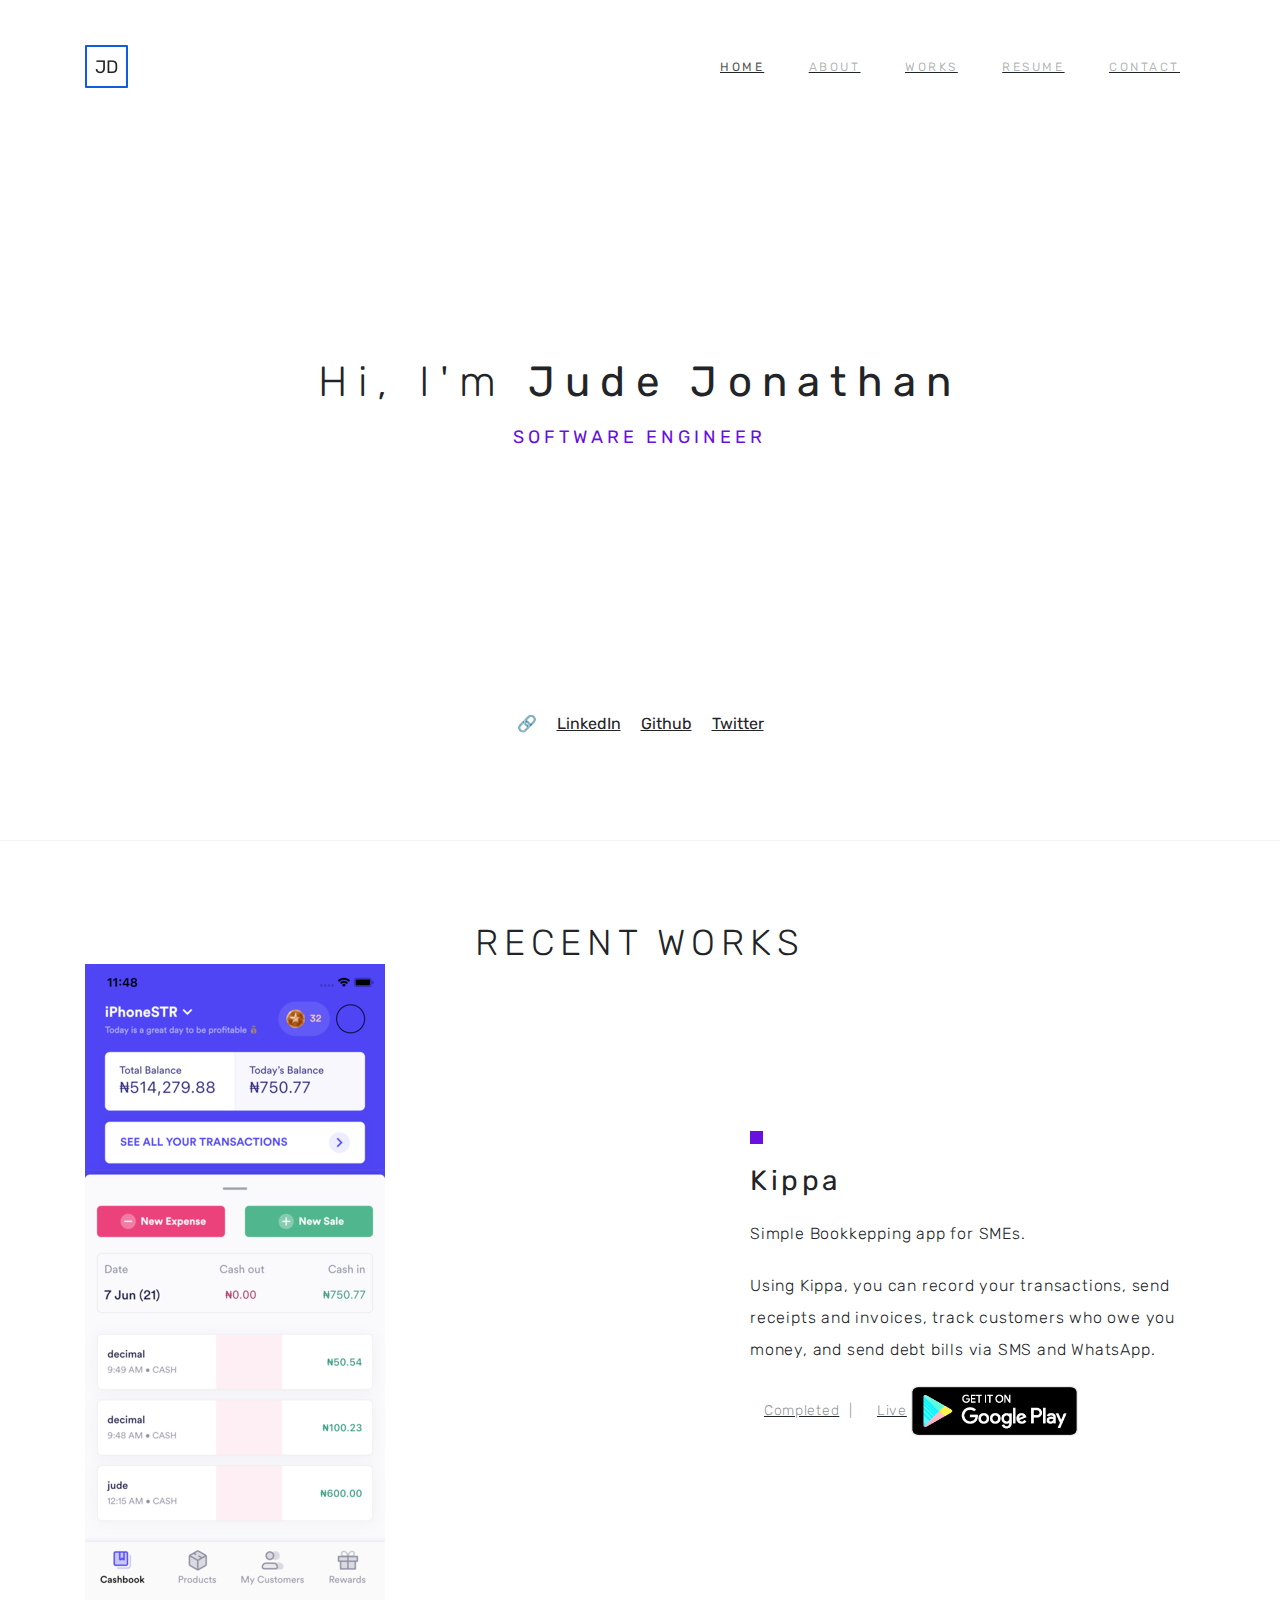
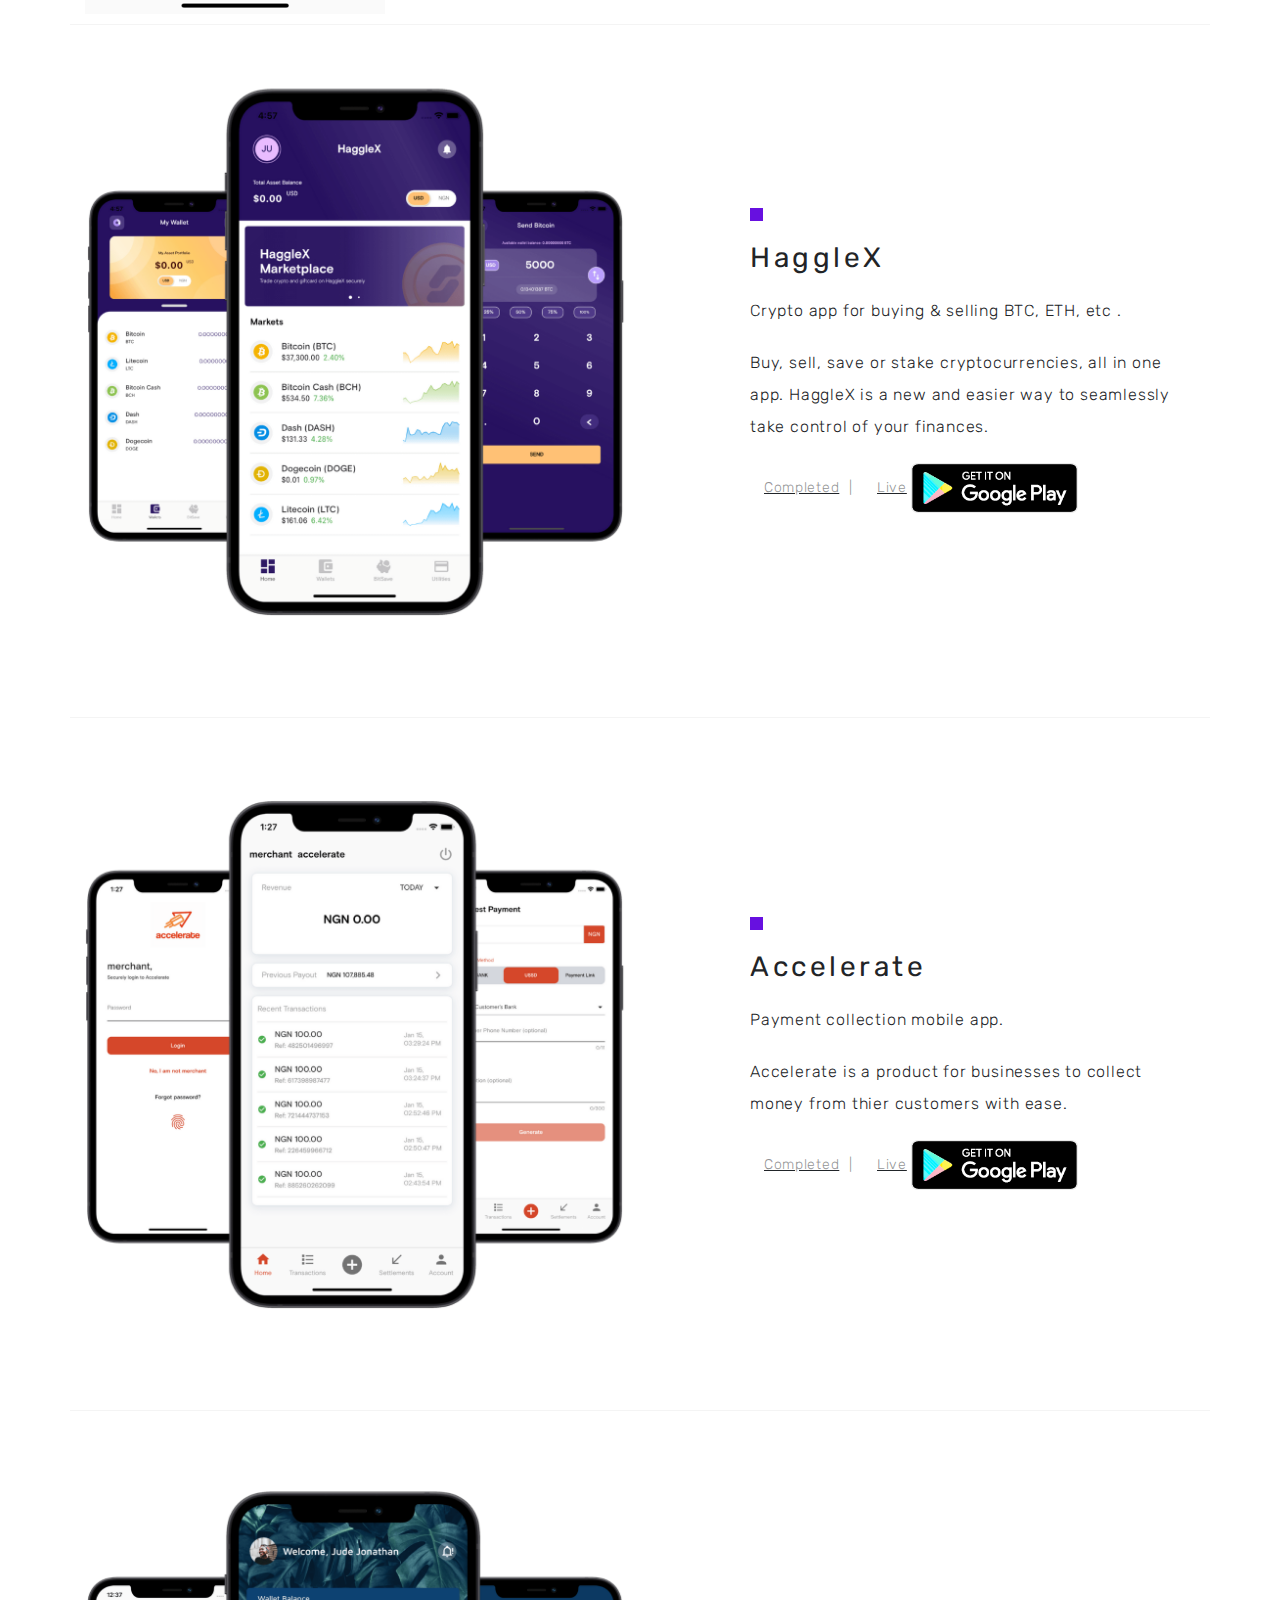
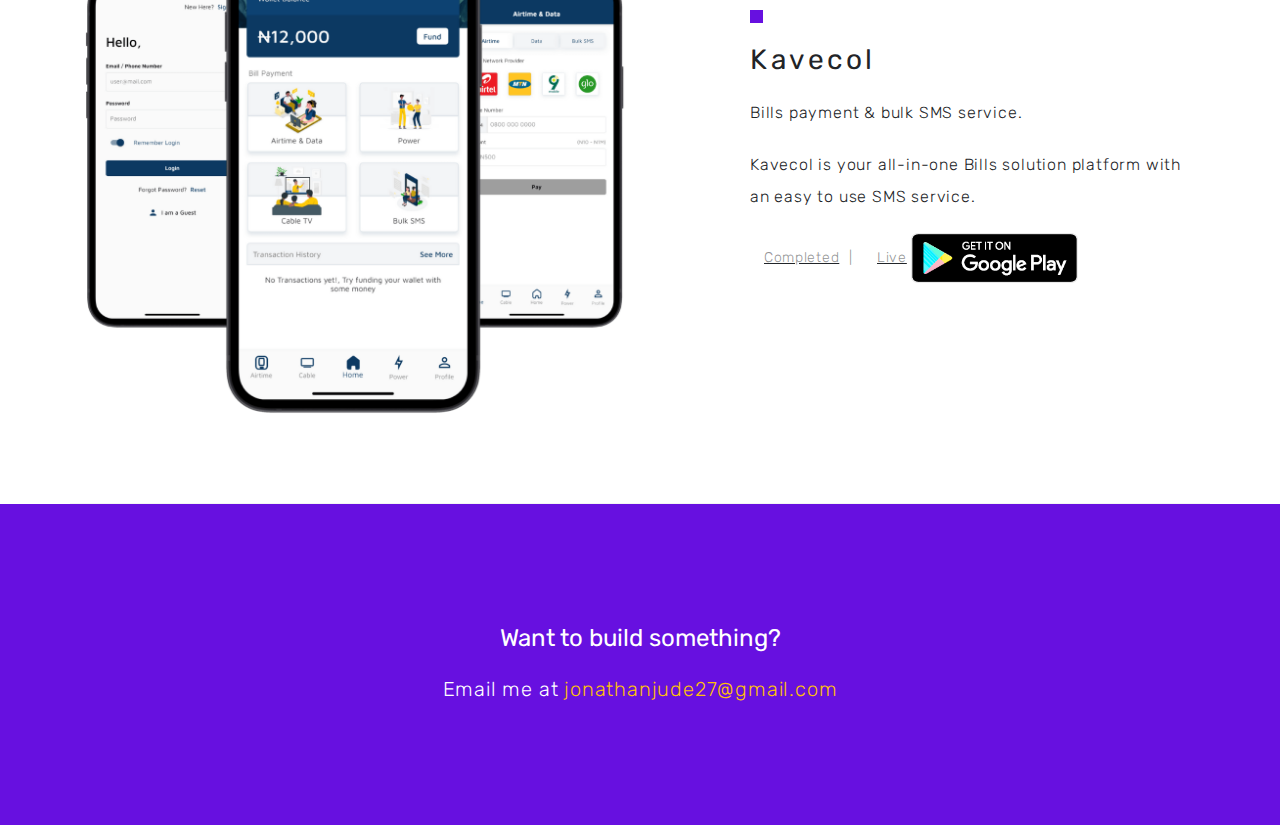
==== index.html @ 3bddfaa4 "✨ new project added" ====
<!doctype html>
<html class="no-js" lang="">
    <head>
        <meta charset="utf-8">
        <meta http-equiv="x-ua-compatible" content="ie=edge">
        <title>Jude Jonathan | Software Engineer</title>
        <meta name="description" content="">
        <meta name="viewport" content="width=device-width, initial-scale=1">

        <link rel="manifest" href="site.webmanifest">
        <link rel="apple-touch-icon" href="icon.png">
        <link rel="shortcut icon" href="favicon.ico">
        <!-- Place favicon.ico in the root directory -->

        <link href="https://fonts.googleapis.com/css?family=Rubik:300,400" rel="stylesheet">
        <link rel="stylesheet" href="assets/css/main.css">

        <link rel="stylesheet" href="https://use.fontawesome.com/releases/v5.0.10/css/all.css" integrity="sha384-+d0P83n9kaQMCwj8F4RJB66tzIwOKmrdb46+porD/OvrJ+37WqIM7UoBtwHO6Nlg" crossorigin="anonymous">

        <style type="text/css">
            ul {
              display: inline-flex;
              list-style: none;
              text-decoration: underline;
            }
        
            li {
              font-size: 0.9em;
              padding-left: 1em;
            }
        
            a {
              color: inherit;
              text-decoration: none;
            }
        
            a:hover {
              text-decoration: underline;
            }
        
            @media (min-width: 320px) and (max-width: 480px) {
              ul {
                display: block;
              }
              li {
                padding: 0.3em;
              }
            }
          </style>

    </head>
    <body>
        <!--[if lte IE 9]>
            <p class="browserupgrade">You are using an <strong>outdated</strong> browser. Please <a href="https://browsehappy.com/">upgrade your browser</a> to improve your experience and security.</p>
        <![endif]-->

        <!-- Add your site or application content here -->
        <nav class="navbar sticky-top navbar-expand-lg navbar-light jd-navbar">
            <div class="container">
                <a class="navbar-brand" href="#">
                    <!-- <img src="assets/img/memoji.png" width="43" height="43" alt=""> -->
                    <img src="assets/img/logo.png" width="43" height="43" alt="">
                </a>
                <button class="navbar-toggler" type="button" data-toggle="collapse" data-target="#jdNavbar" aria-controls="jdNavbar" aria-expanded="false" aria-label="Toggle navigation">
                    <span class="navbar-toggler-icon"></span>
                </button>
            
                <div class="collapse navbar-collapse" id="jdNavbar">
                    <ul class="navbar-nav ml-auto">
                        <li class="nav-item active">
                            <a class="nav-link" href="#">Home <span class="sr-only">(current)</span></a>
                        </li>
                        <li class="nav-item">
                            <a class="nav-link" href="/about.html">About</a>
                        </li>
                        <li class="nav-item">
                            <a class="nav-link" href="#works">Works</a>
                        </li>
                        <li class="nav-item">
                            <a class="nav-link" href="https://docs.google.com/document/d/1I3K6klmJK1W1Dxnx_N4FuFC8LjxgoHqAA0Pqxxa_V2E/edit?usp=sharing" target="_blank">Resume</a>
                        </li>
                        <li class="nav-item">
                            <a class="nav-link" href="#contact">Contact</a>
                        </li>
                    </ul>
                </div>
            </div>
        </nav>

        <section class="jd-hero-banner">
            <div class="container jd-hero-text d-flex justify-content-center">
                <div class="row align-self-center">
                    <div class="col">
                        <h1>Hi, I'm <b>Jude Jonathan</b></h1>
                        <h2>Software Engineer</h2>
                    </div>
                </div>
            </div>
            <div class="container">
                <div class="row text-center">
                    <div class="col">
                        🔗
                        <a class="social-link" href="https://www.linkedin.com/in/jude-jonathan/" target="_blank">LinkedIn</i></a>
                        <a class="social-link" href="https://github.com/JonathanJude" target="_blank">Github</a>
                        <a class="social-link" href="https://twitter.com/_JudeJay" target="_blank">Twitter</a>
                    </div>
                </div>
            </div>
        </section>

        <section id="works">
            <div class="container">
                <div class="row">
                    <div class="col text-center">
                        <h3 class="pt-80 m-0 section-header">Recent Works</h3>
                    </div>
                </div>

                <div class="row jd-sample-work-container d-flex justify-content-between">
                    <div class="col-12 col-sm-5 order-2 sample-work-details align-self-center">
                        <h4 class="title">Kippa</h4>
                        <p class="description">Simple Bookkepping app for SMEs.</p>
                        <p class="description">Using Kippa, you can record your transactions, send receipts and invoices, track customers who owe you money, and send debt bills via SMS and WhatsApp.</p>
                        <ul class="status">
                            <li>Completed</li>
                            <li>Live</li>
                        </ul>
                        <a href="https://play.google.com/store/apps/details?id=com.africave.kippa" target="_blank"><img src="assets/img/google-play-badge.svg" alt=""></a>
                    </div>
                    <div class="col-12 col-sm-6 order-1">
                        <img src="assets/img/kippa.png" alt="" class="img-fluid">
                    </div>
                </div>

                <div class="row jd-sample-work-container d-flex justify-content-between">
                    <div class="col-12 col-sm-5 order-2 sample-work-details align-self-center">
                        <h4 class="title">HaggleX</h4>
                        <p class="description">Crypto app for buying & selling BTC, ETH, etc .</p>
                        <p class="description">Buy, sell, save or stake cryptocurrencies, all in one app. HaggleX is a new and easier way to seamlessly take control of your finances.</p>
                        <ul class="status">
                            <li>Completed</li>
                            <li>Live</li>
                        </ul>
                        <a href="https://play.google.com/store/apps/details?id=com.hagglex.hagglex" target="_blank"><img src="assets/img/google-play-badge.svg" alt=""></a>
                    </div>
                    <div class="col-12 col-sm-6 order-1">
                        <img src="assets/img/hagglex.png" alt="" class="img-fluid">
                    </div>
                </div>

                <div class="row jd-sample-work-container d-flex justify-content-between">
                    <div class="col-12 col-sm-5 order-2 sample-work-details align-self-center">
                        <h4 class="title">Accelerate</h4>
                        <p class="description">Payment collection mobile app.</p>
                        <p class="description">Accelerate is a product for businesses to collect money from thier customers with ease.</p>
                        <ul class="status">
                            <li>Completed</li>
                            <li>Live</li>
                        </ul>
                        <a href="#" target="_blank"><img src="assets/img/google-play-badge.svg" alt=""></a>
                    </div>
                    <div class="col-12 col-sm-6 order-1">
                        <img src="assets/img/accelerate.png" alt="" class="img-fluid">
                    </div>
                </div>

                <div class="row jd-sample-work-container d-flex justify-content-between">
                    <div class="col-12 col-sm-5 order-2 sample-work-details align-self-center">
                        <h4 class="title">Kavecol</h4>
                        <p class="description">Bills payment & bulk SMS service.</p>
                        <p class="description">Kavecol is your all-in-one Bills solution platform with an easy to use SMS service.</p>
                        <ul class="status">
                            <li>Completed</li>
                            <li>Live</li>
                        </ul>
                        <a href="#" target="_blank"><img src="assets/img/google-play-badge.svg" alt=""></a>
                    </div>
                    <div class="col-12 col-sm-6 order-1">
                        <img src="assets/img/kavecol.png" alt="" class="img-fluid">
                    </div>
                </div>
            </div>
           
        </section>

        <section class="jd-footer" id="contact">
            <div class="container">
                <div class="row">
                    <div class="col">
                        <h5>Want to build something?</h5>
                        <p>Email me at <a href="mailto:jonathanjude27@gmail.com" class="text-warning">jonathanjude27@gmail.com</a> </p>
                    </div>
                </div>
            </div>
        </section>

        <script src="assets/js/vendor/modernizr-3.5.0.min.js"></script>
        <script src="https://code.jquery.com/jquery-3.2.1.min.js" integrity="sha256-hwg4gsxgFZhOsEEamdOYGBf13FyQuiTwlAQgxVSNgt4=" crossorigin="anonymous"></script>
        <script>window.jQuery || document.write('<script src="js/vendor/jquery-3.2.1.min.js"><\/script>')</script>
        <script src="assets/js/vendor/bootstrap.min.js"></script>
        <script src="assets/js/plugins.js"></script>
        <script src="assets/js/main.js"></script>

    </body>
</html>
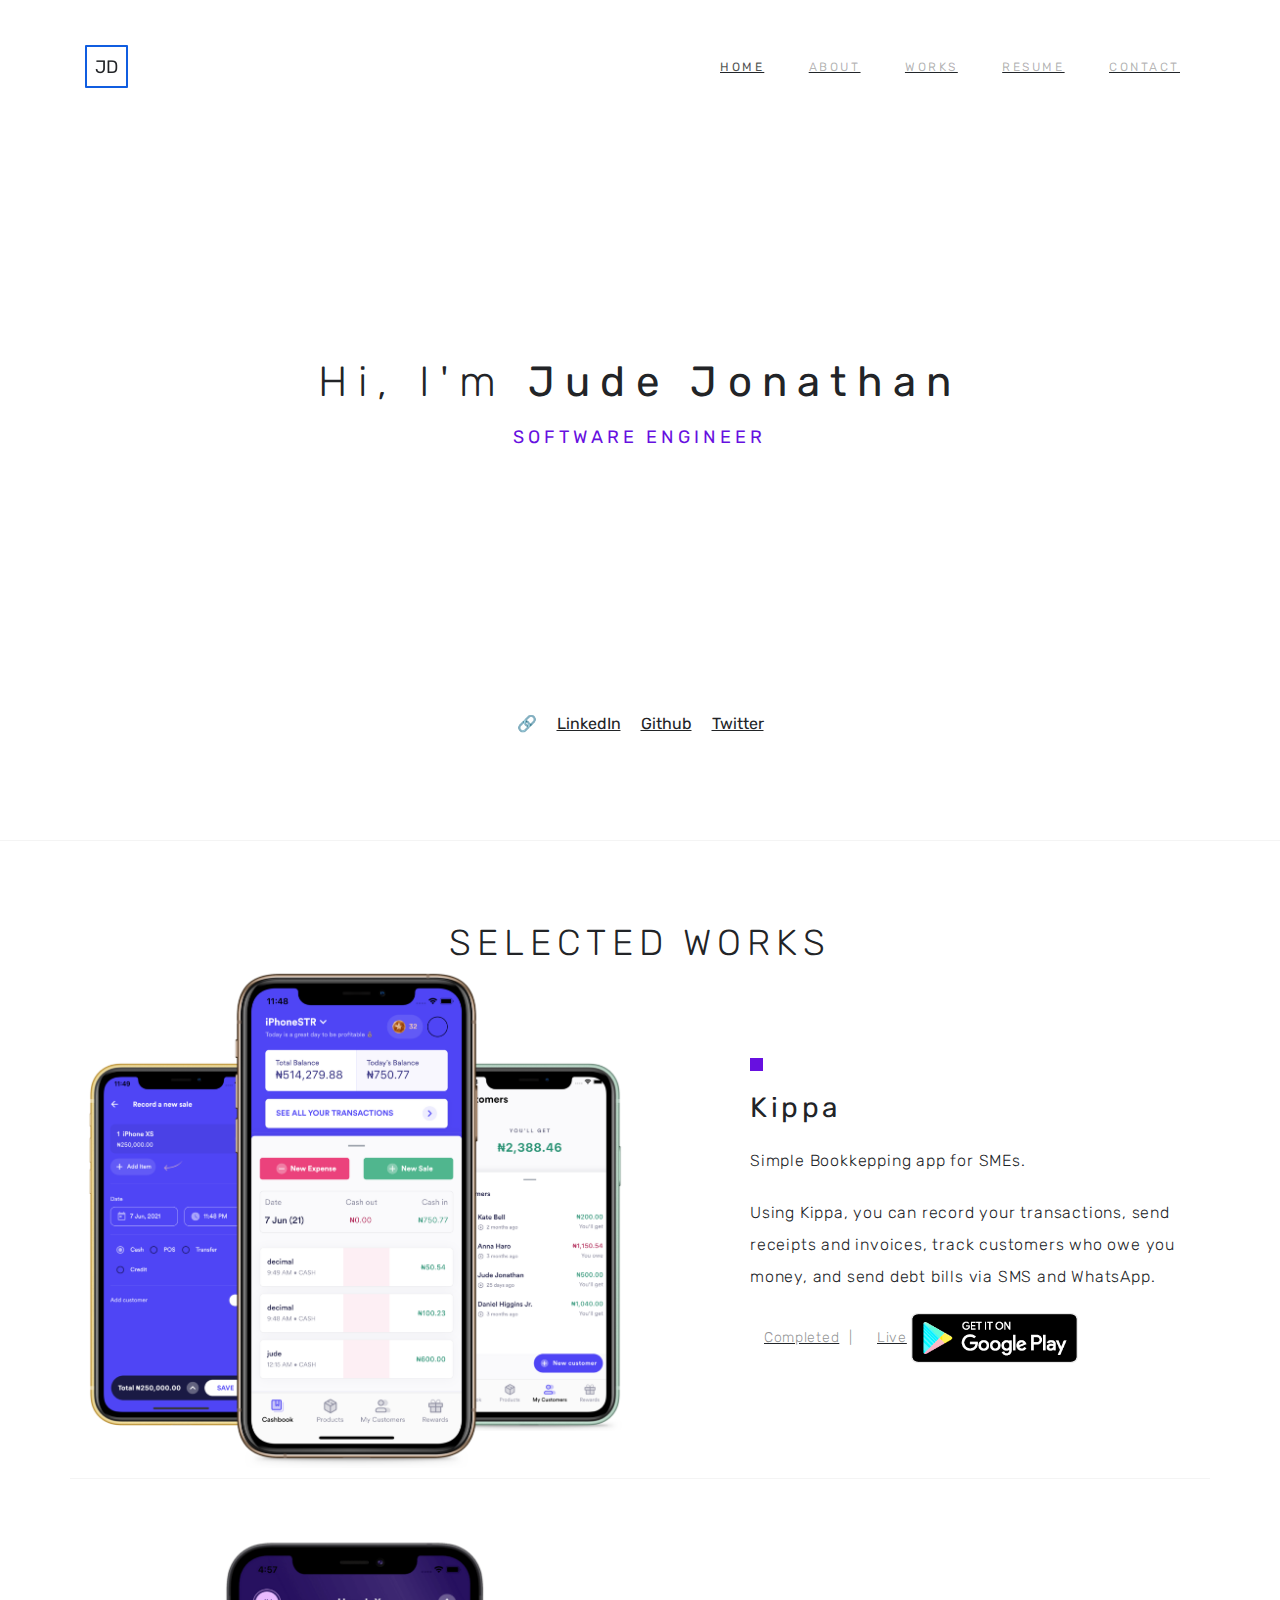
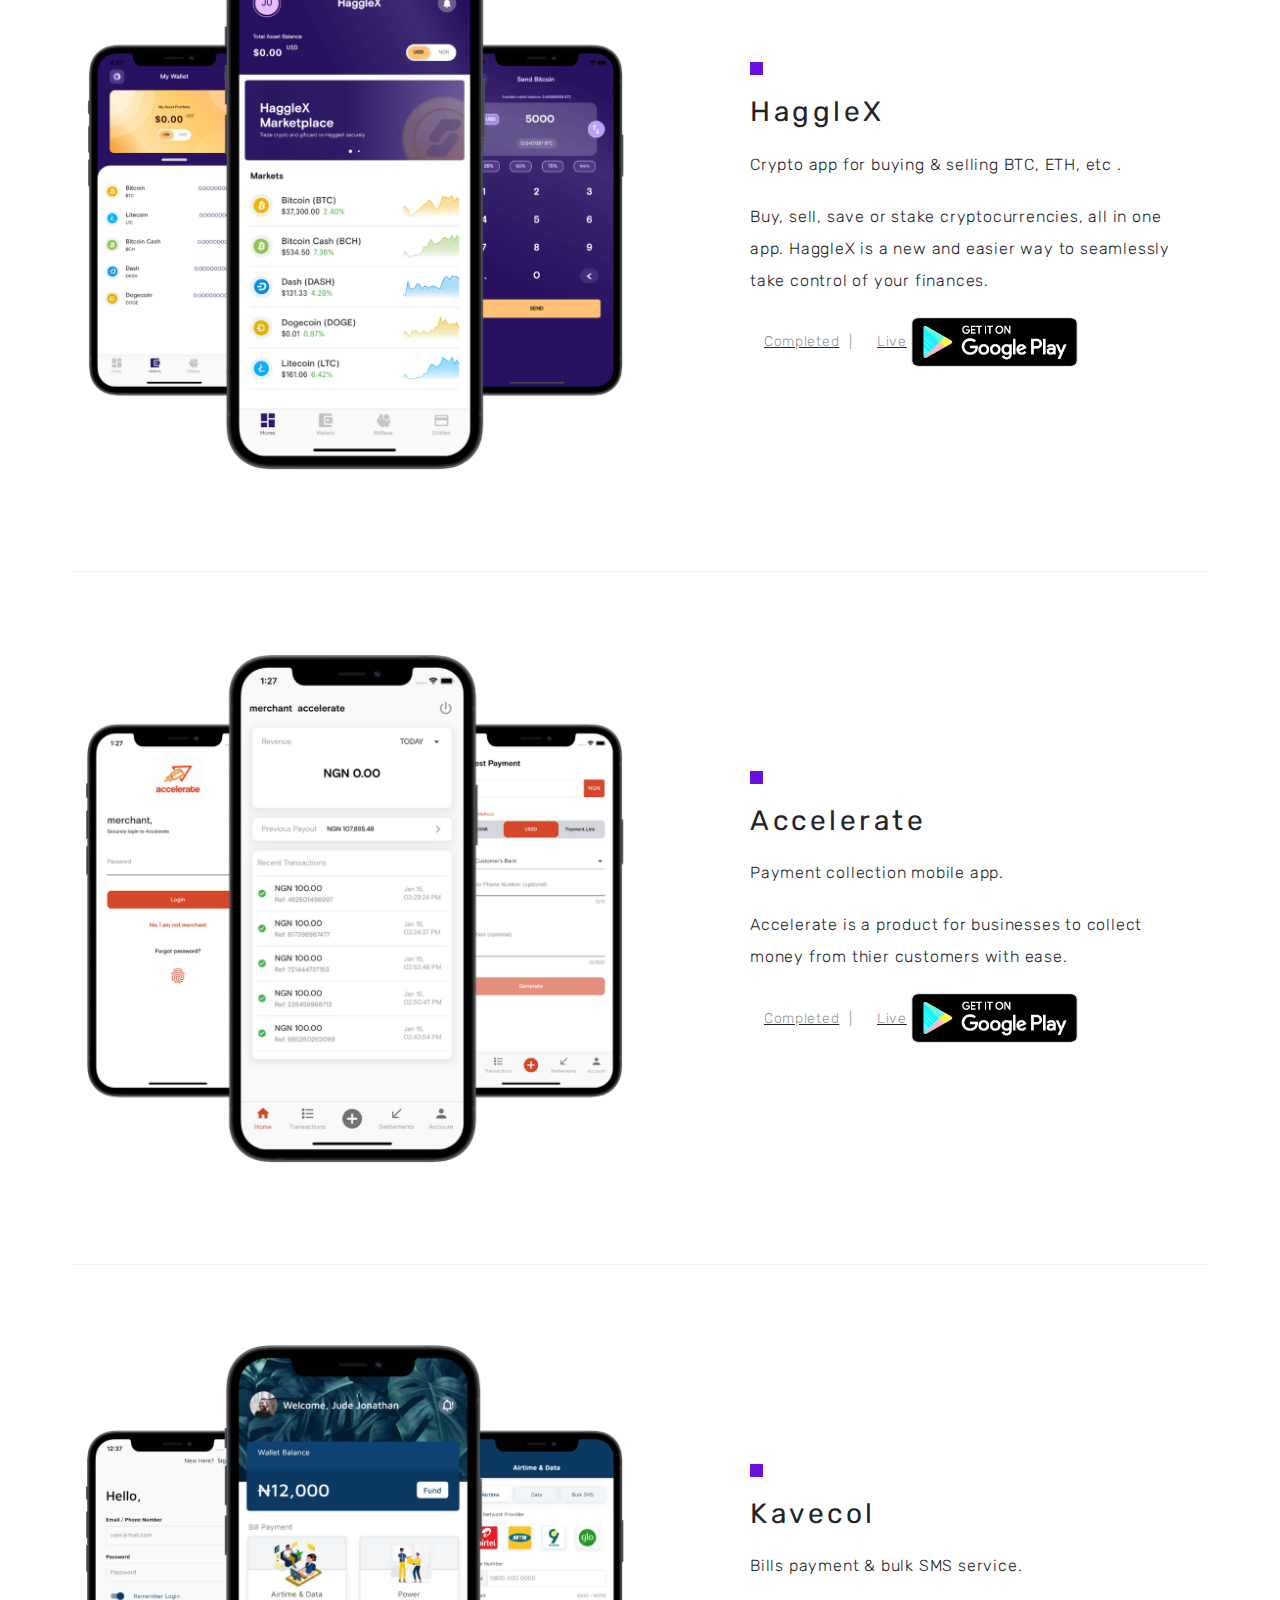
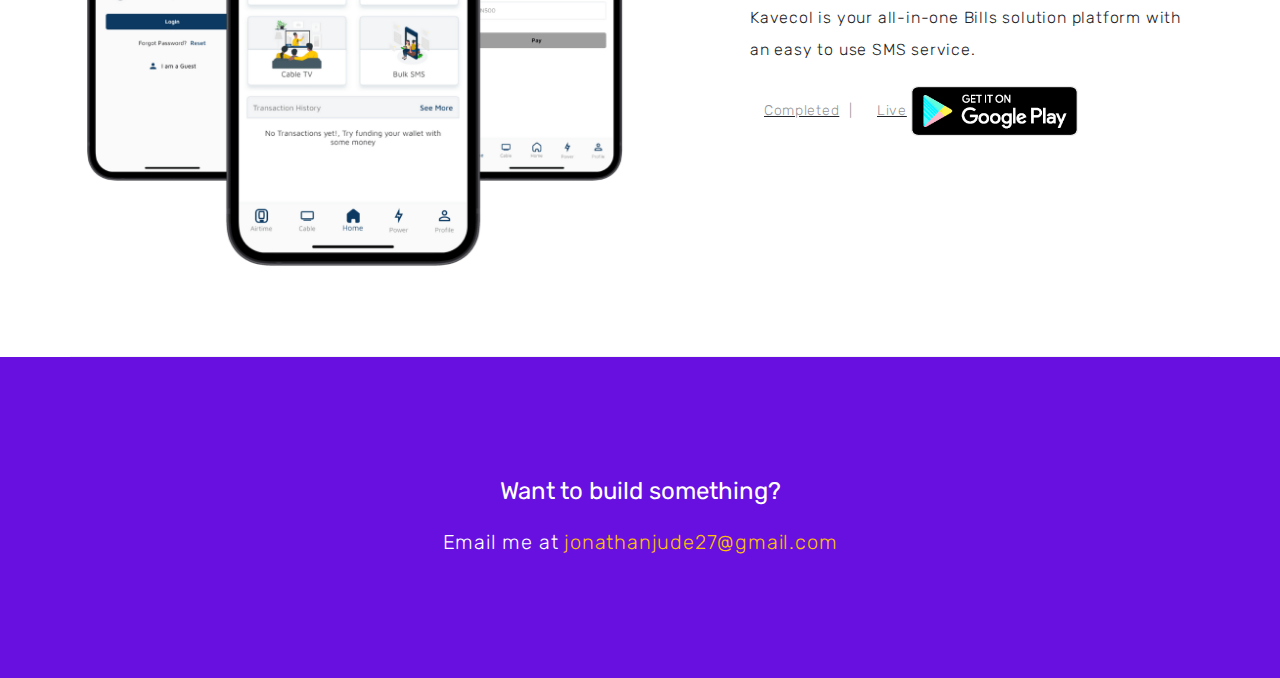
==== commit d4cae21e: "updated project image template" ====
--- a/index.html
+++ b/index.html
@@ -112,7 +112,7 @@
             <div class="container">
                 <div class="row">
                     <div class="col text-center">
-                        <h3 class="pt-80 m-0 section-header">Recent Works</h3>
+                        <h3 class="pt-80 m-0 section-header">Selected Works</h3>
                     </div>
                 </div>
 
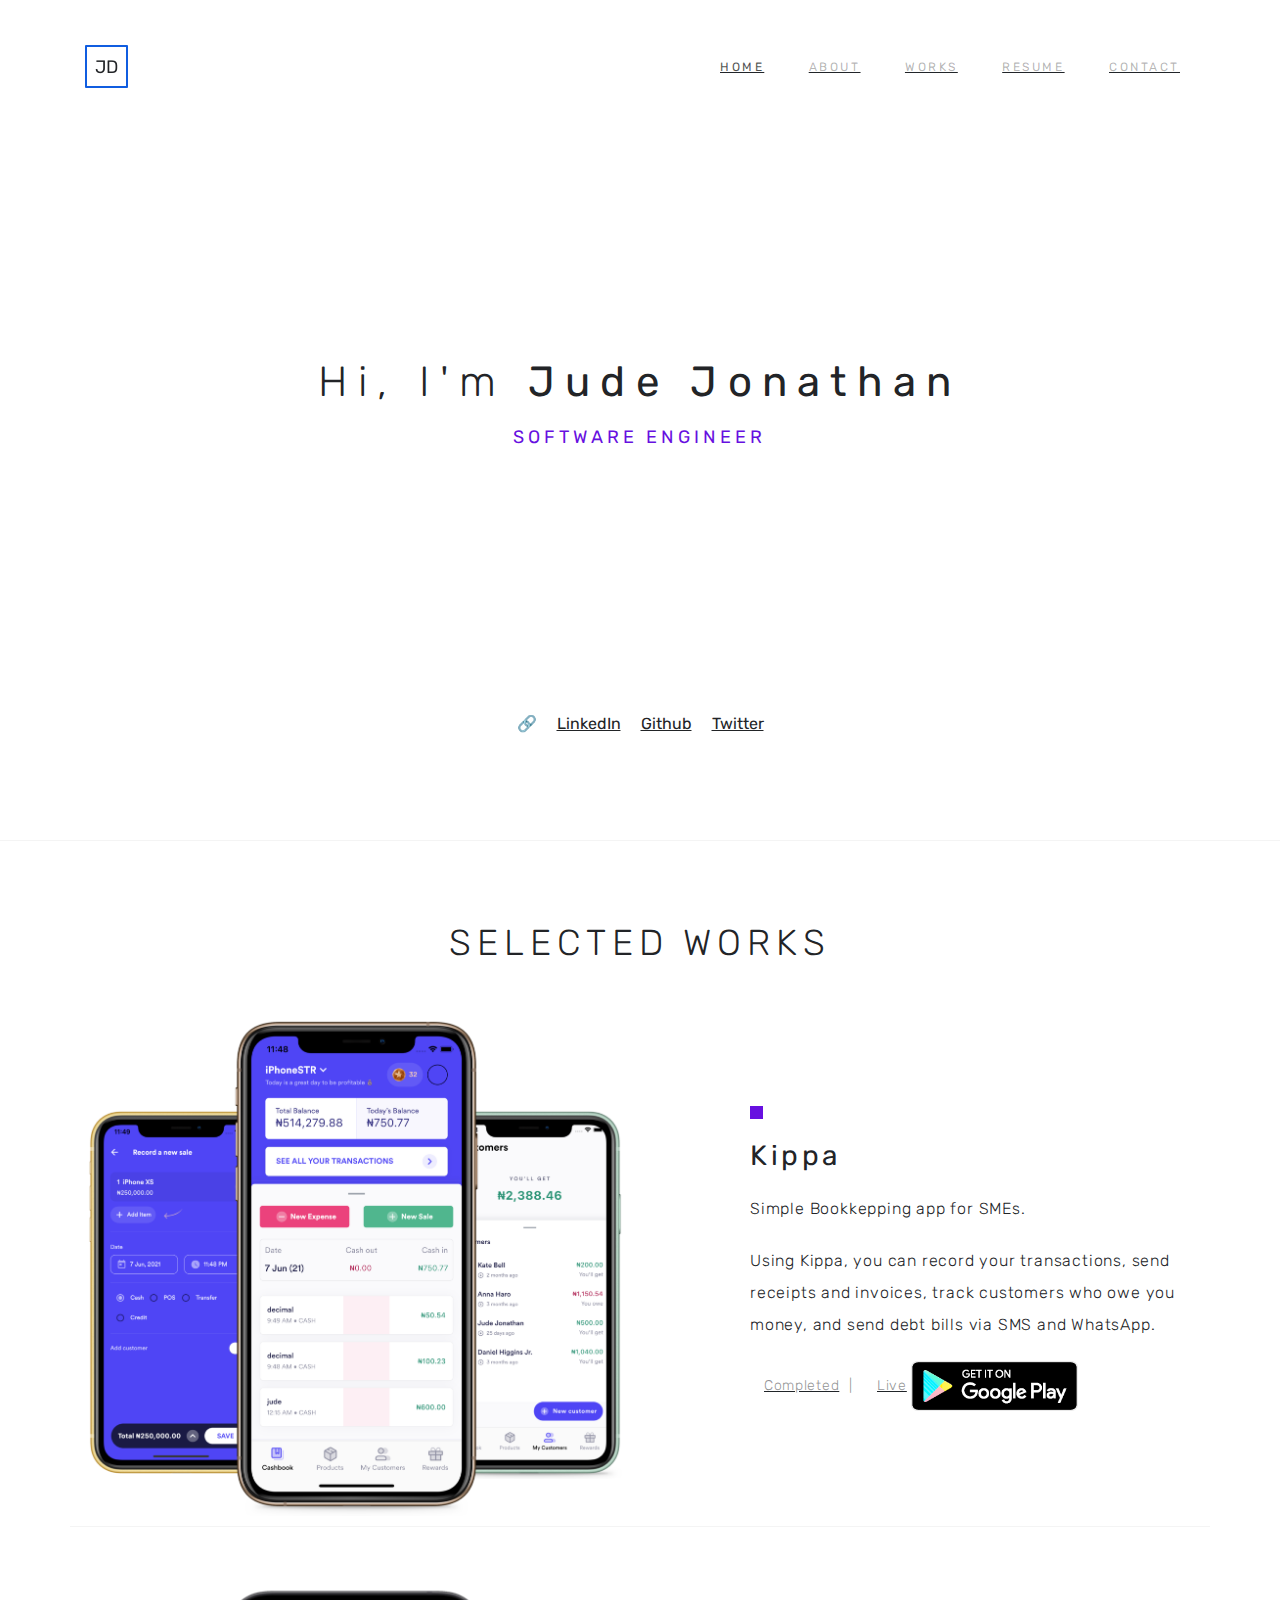
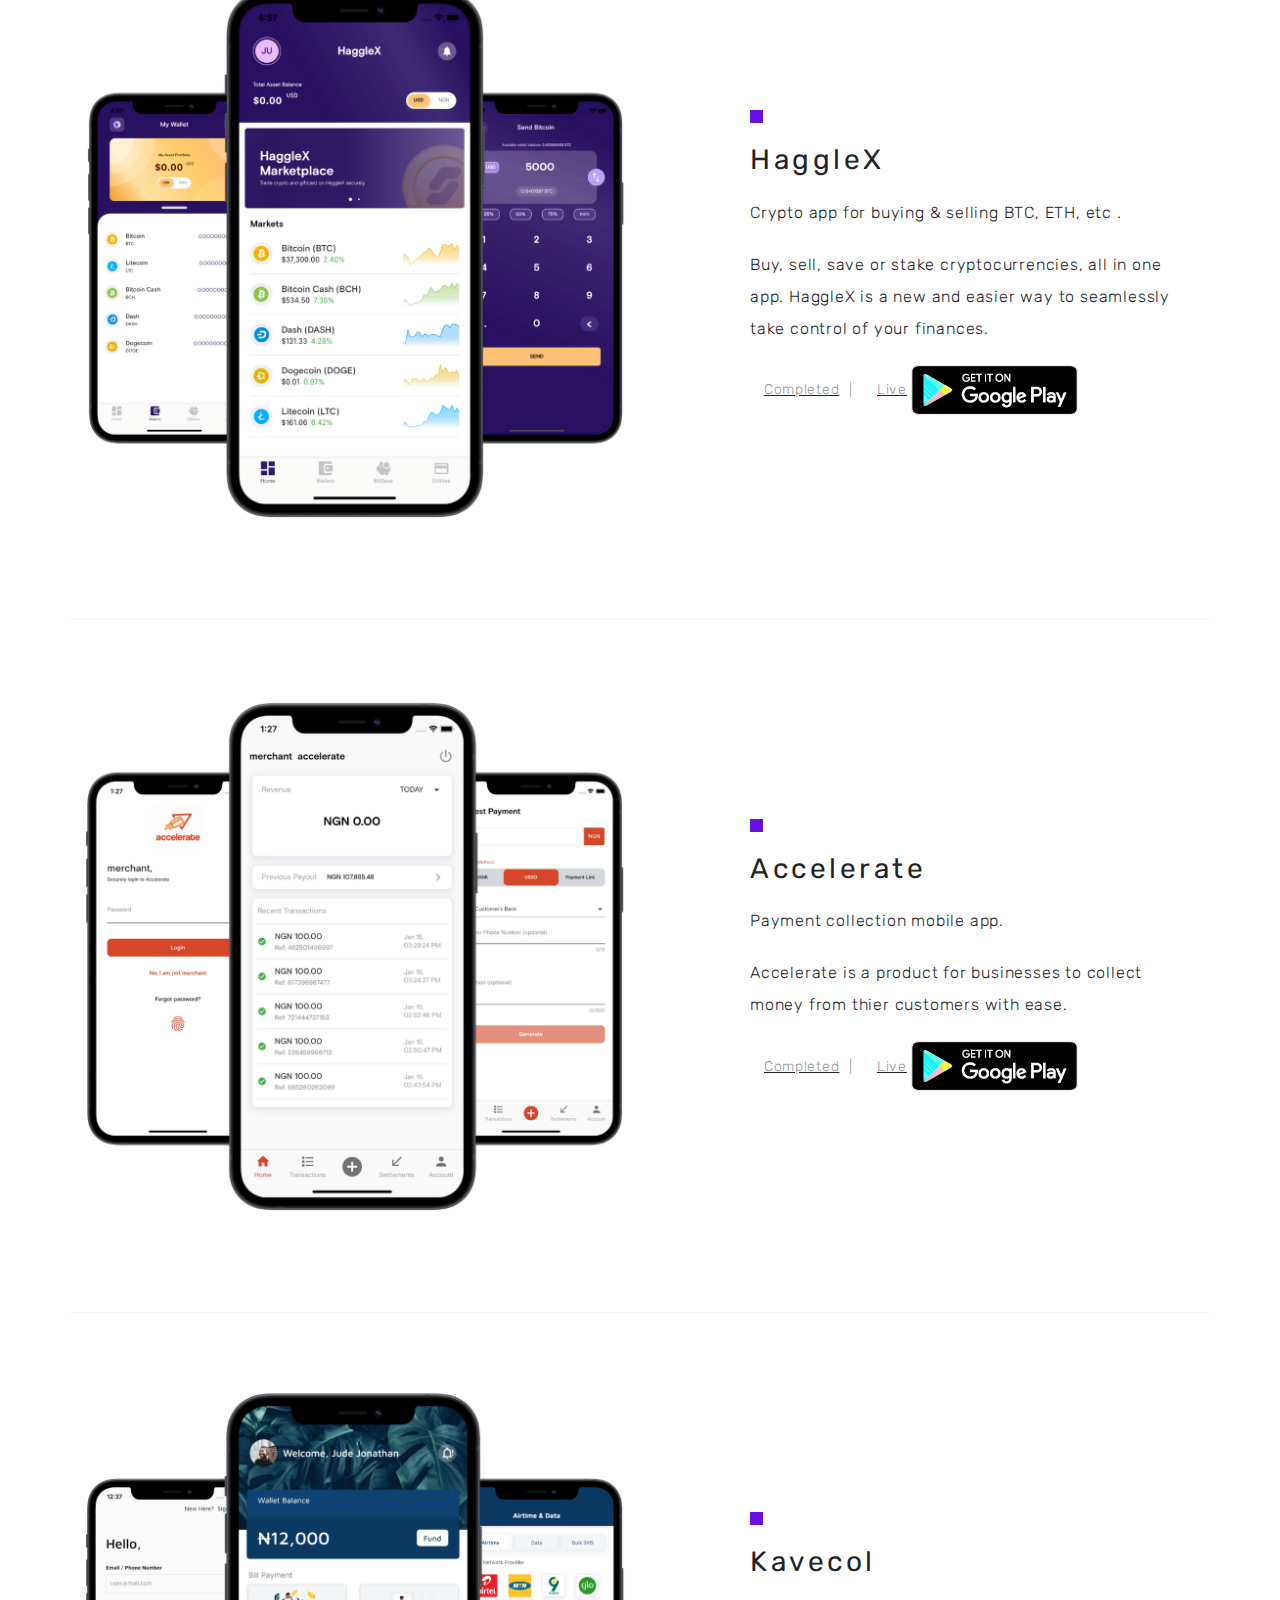
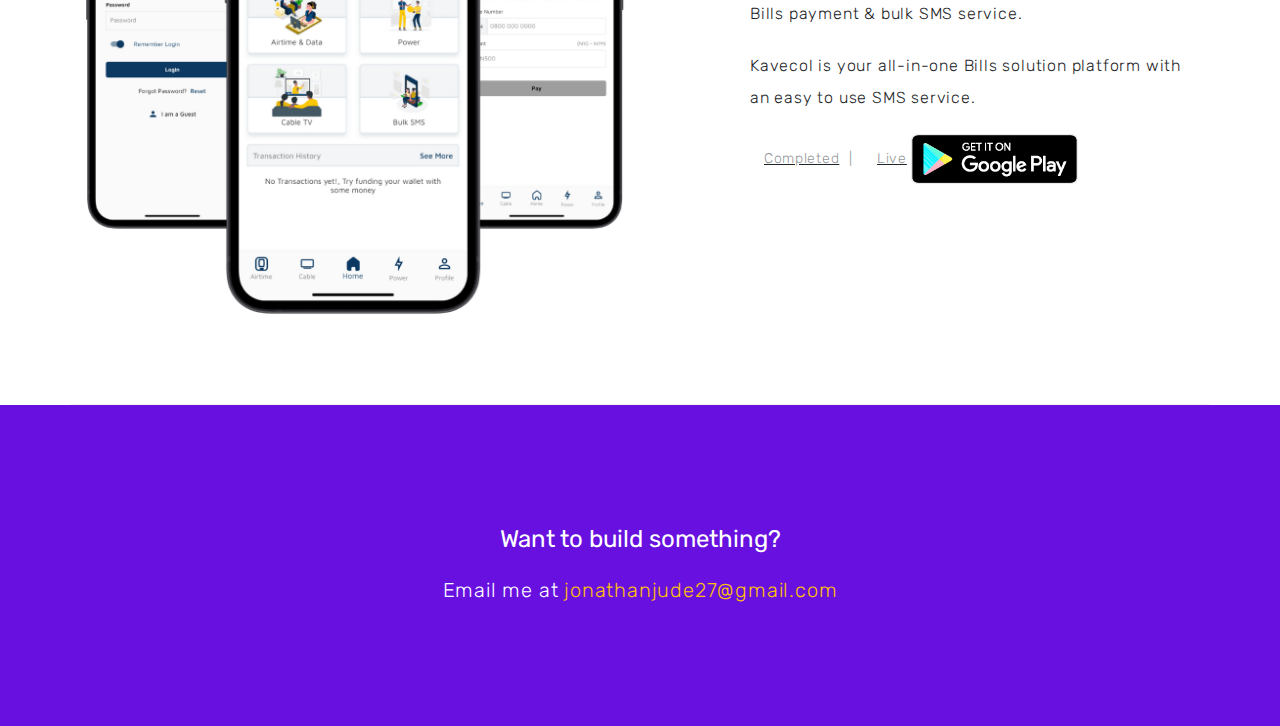
==== commit b2e8b648: "add breaks" ====
--- a/index.html
+++ b/index.html
@@ -113,6 +113,7 @@
                 <div class="row">
                     <div class="col text-center">
                         <h3 class="pt-80 m-0 section-header">Selected Works</h3>
+                        <br/> <br/>
                     </div>
                 </div>
 
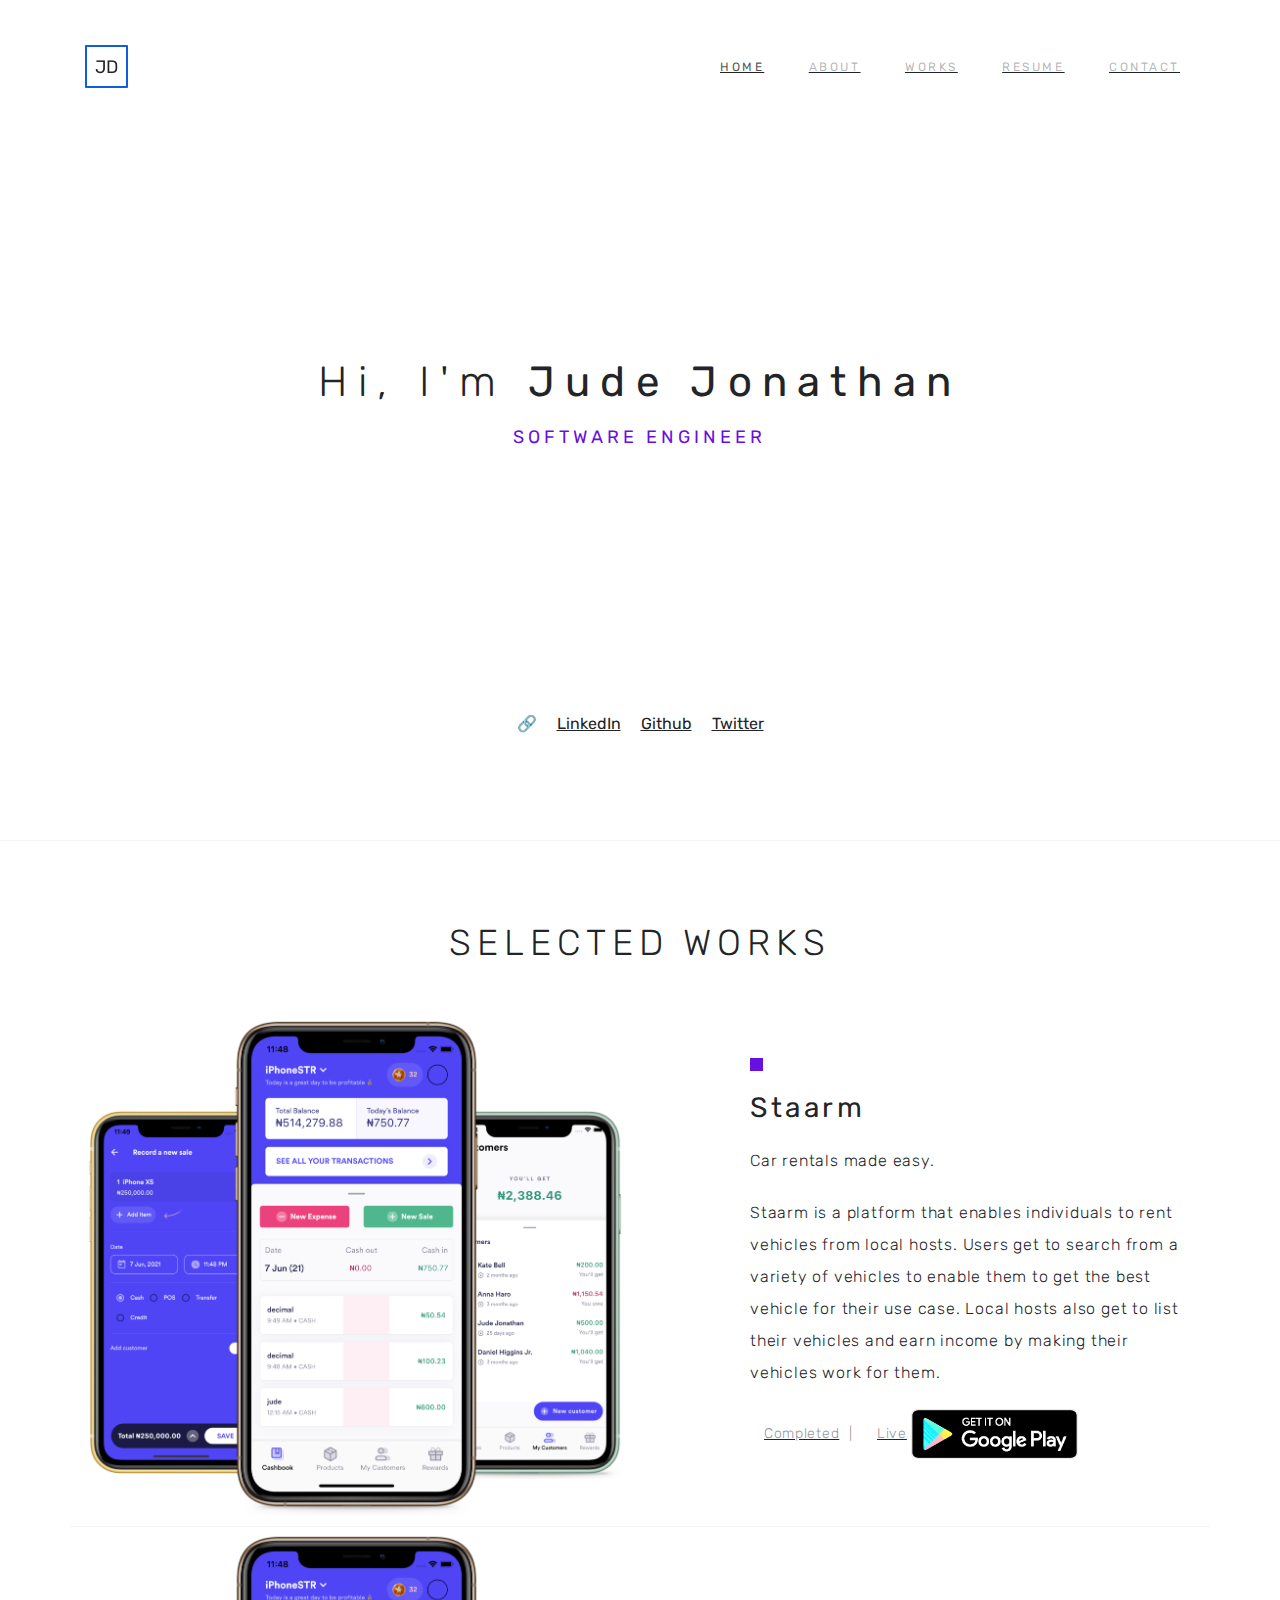
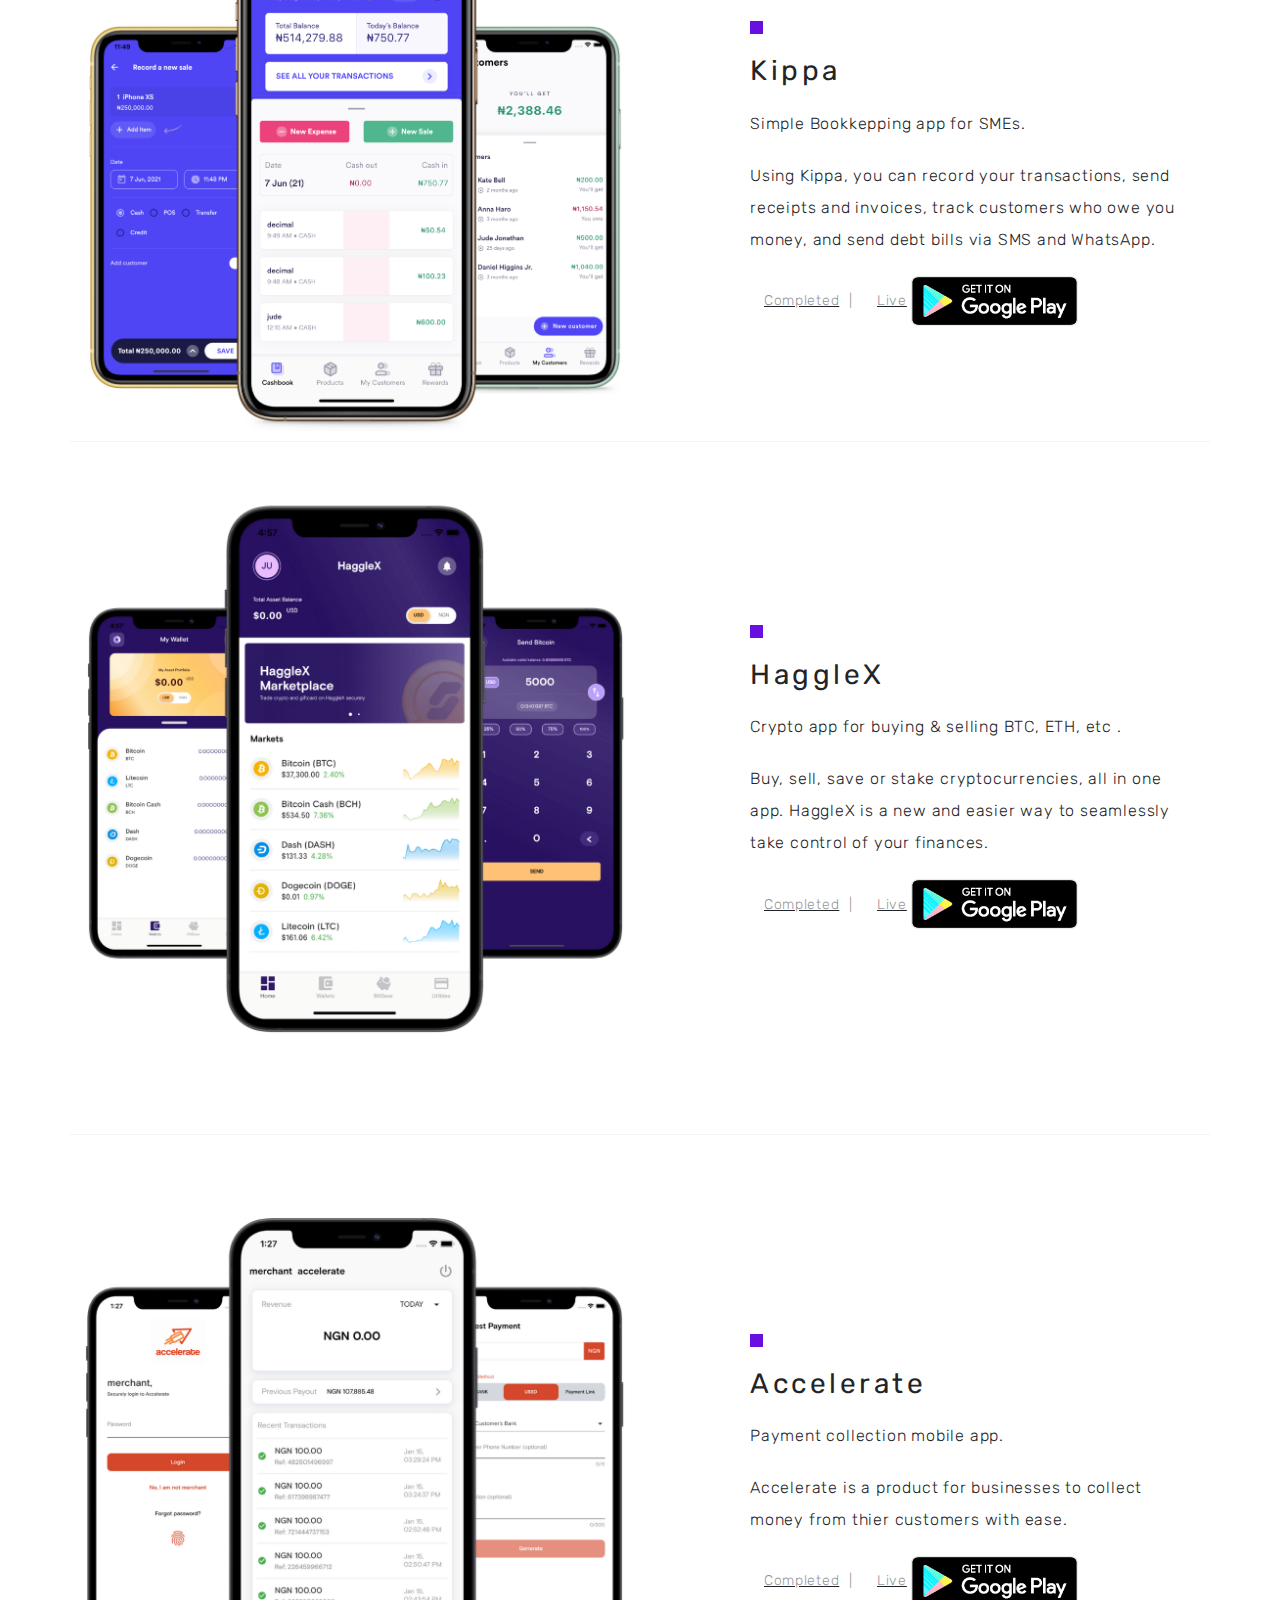
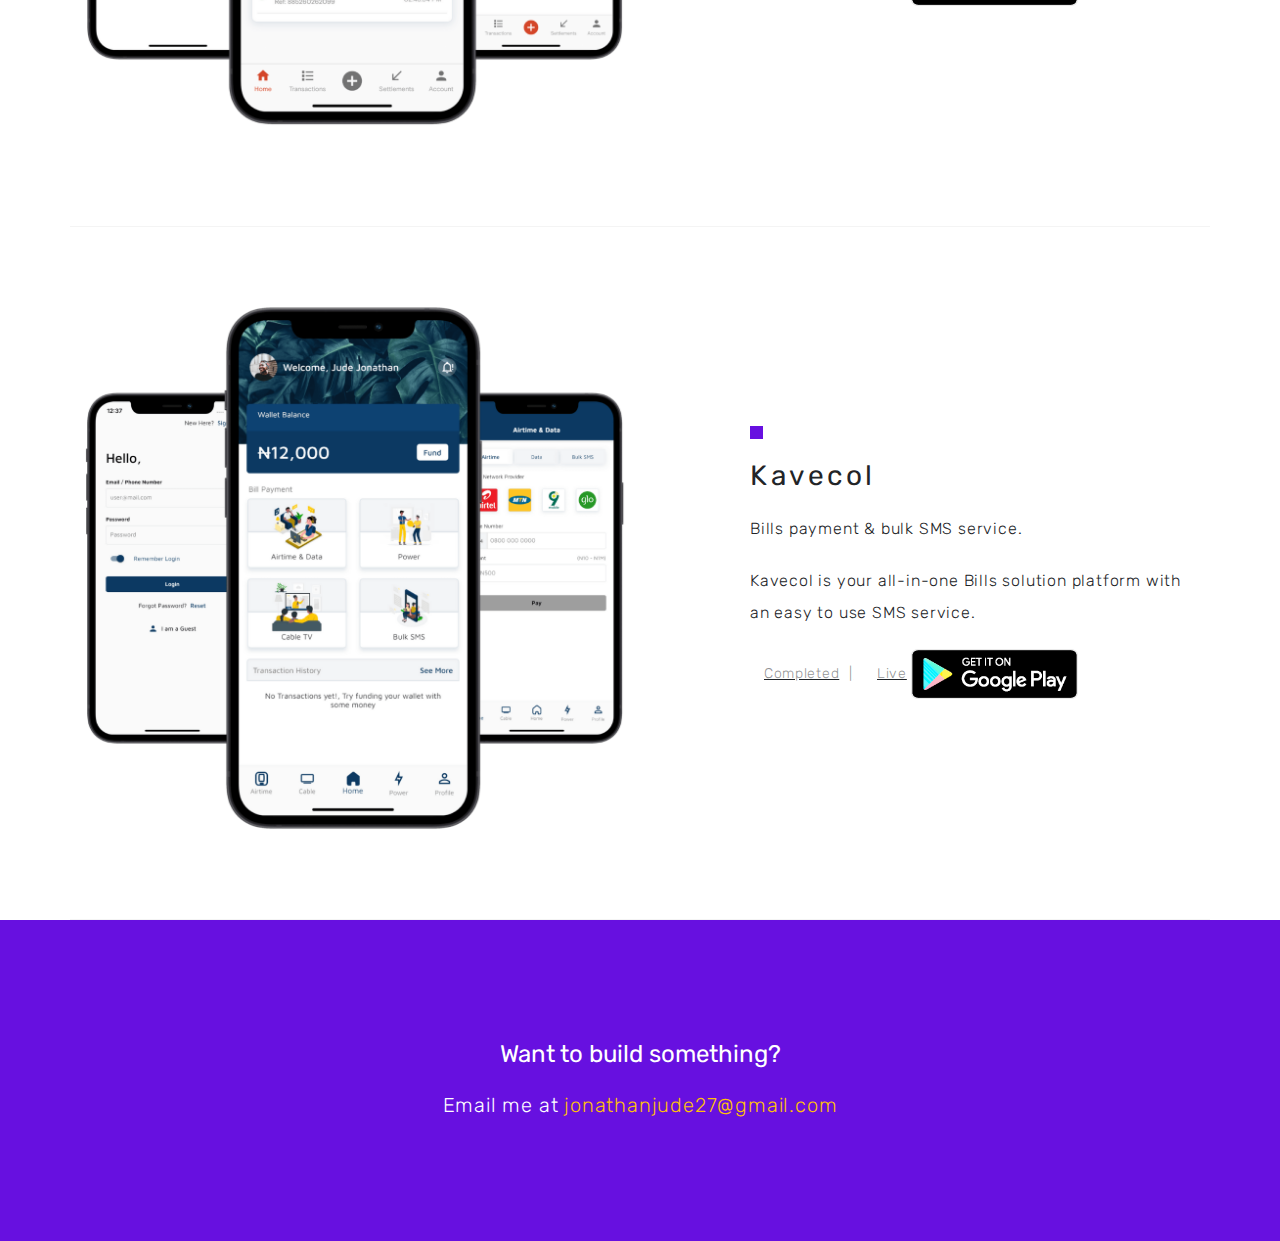
==== commit 3bcf9ef2: "chore: add Staarm" ====
--- a/index.html
+++ b/index.html
@@ -119,6 +119,22 @@
 
                 <div class="row jd-sample-work-container d-flex justify-content-between">
                     <div class="col-12 col-sm-5 order-2 sample-work-details align-self-center">
+                        <h4 class="title">Staarm</h4>
+                        <p class="description">Car rentals made easy.</p>
+                        <p class="description">Staarm is a platform that enables individuals to rent vehicles from local hosts. Users get to search from a variety of vehicles to enable them to get the best vehicle for their use case. Local hosts also get to list their vehicles and earn income by making their vehicles work for them.</p>
+                        <ul class="status">
+                            <li>Completed</li>
+                            <li>Live</li>
+                        </ul>
+                        <a href="https://play.google.com/store/apps/details?id=com.staarm.staarm_mobile" target="_blank"><img src="assets/img/google-play-badge.svg" alt=""></a>
+                    </div>
+                    <div class="col-12 col-sm-6 order-1">
+                        <img src="assets/img/kippa.png" alt="" class="img-fluid">
+                    </div>
+                </div>
+
+                <div class="row jd-sample-work-container d-flex justify-content-between">
+                    <div class="col-12 col-sm-5 order-2 sample-work-details align-self-center">
                         <h4 class="title">Kippa</h4>
                         <p class="description">Simple Bookkepping app for SMEs.</p>
                         <p class="description">Using Kippa, you can record your transactions, send receipts and invoices, track customers who owe you money, and send debt bills via SMS and WhatsApp.</p>
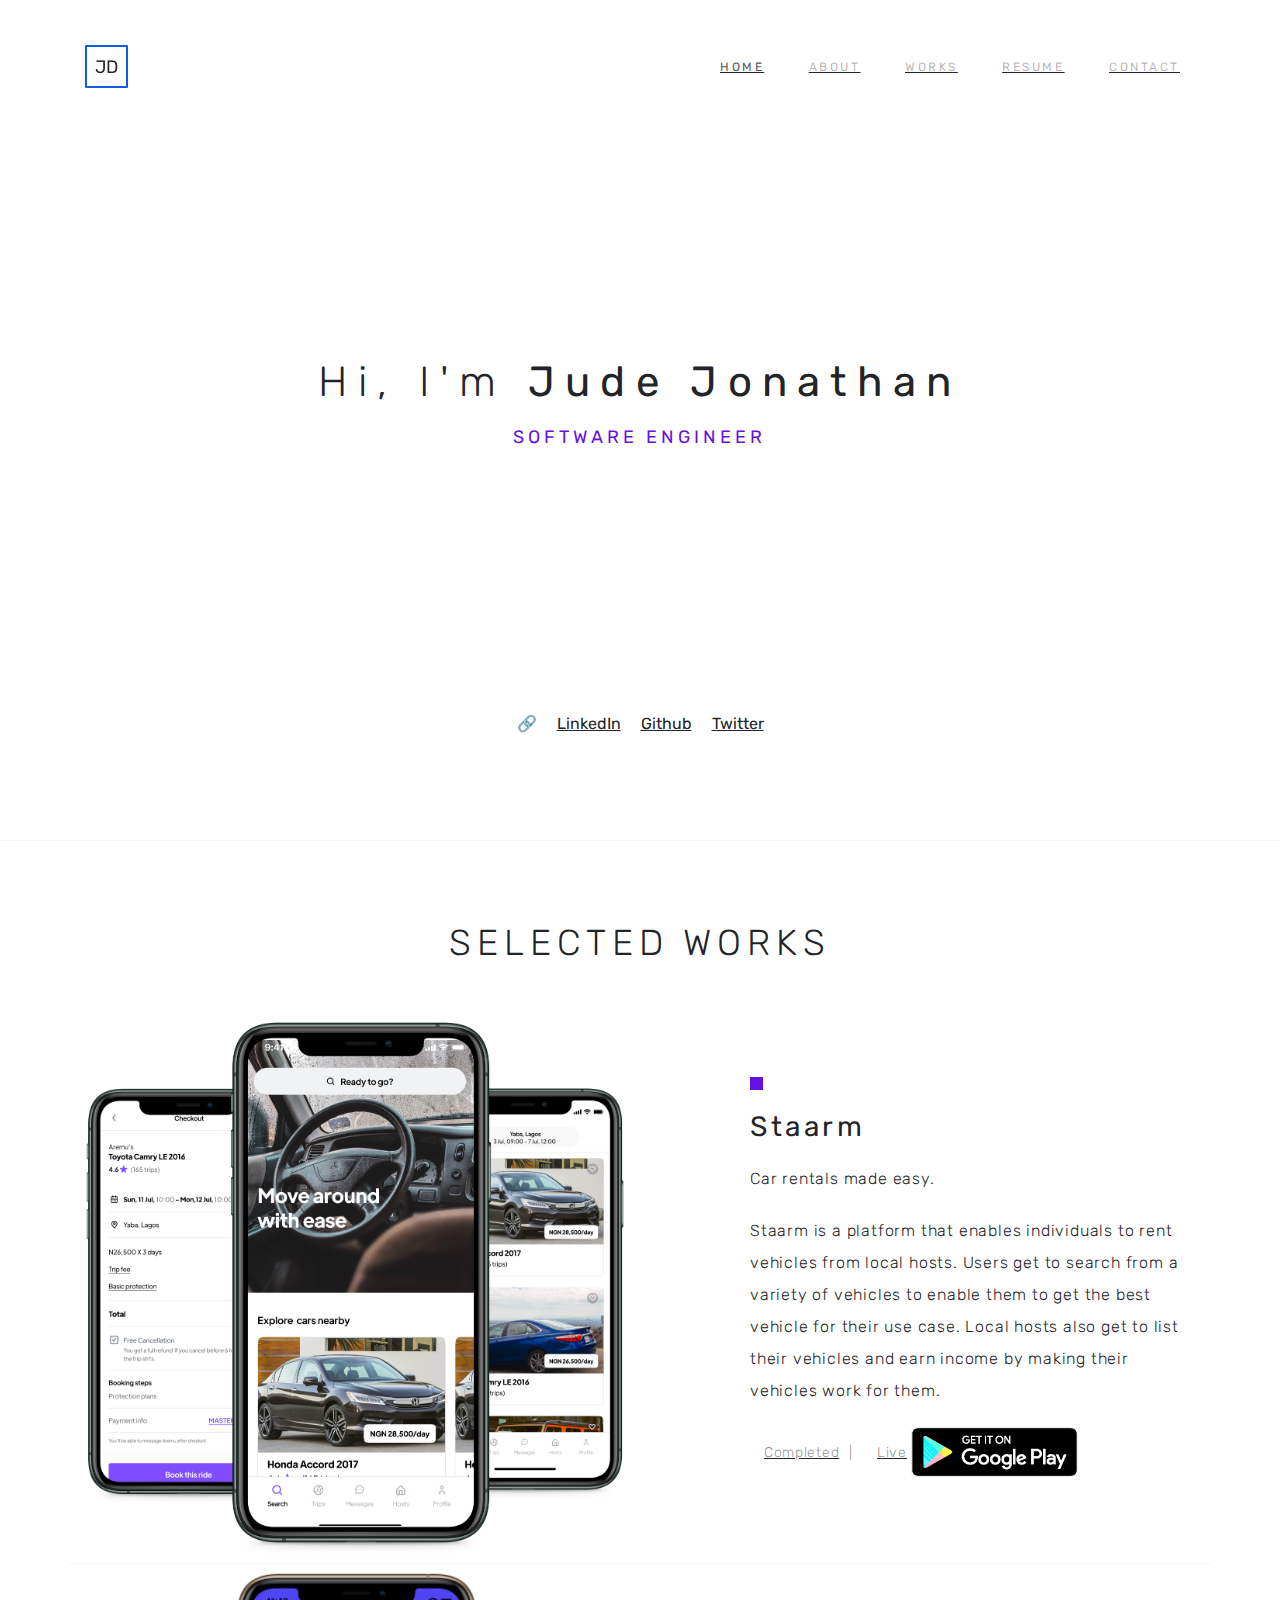
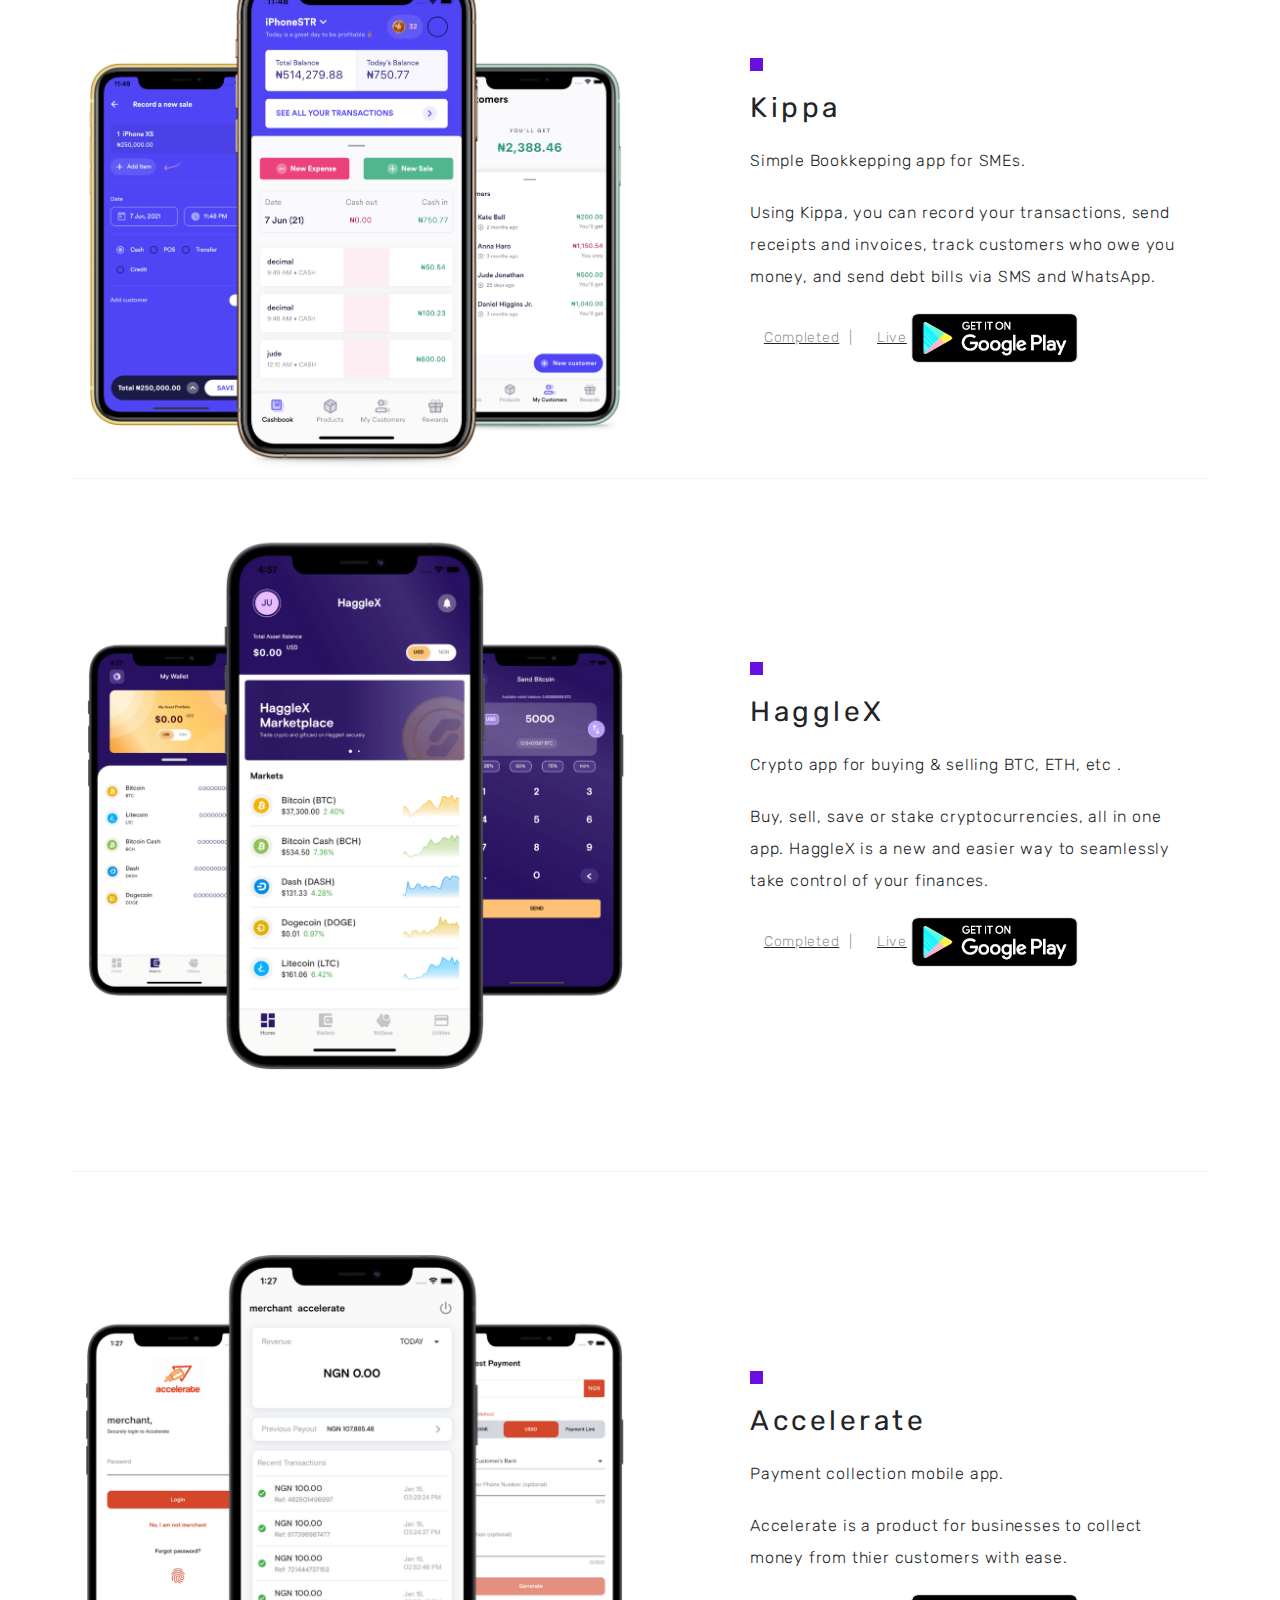
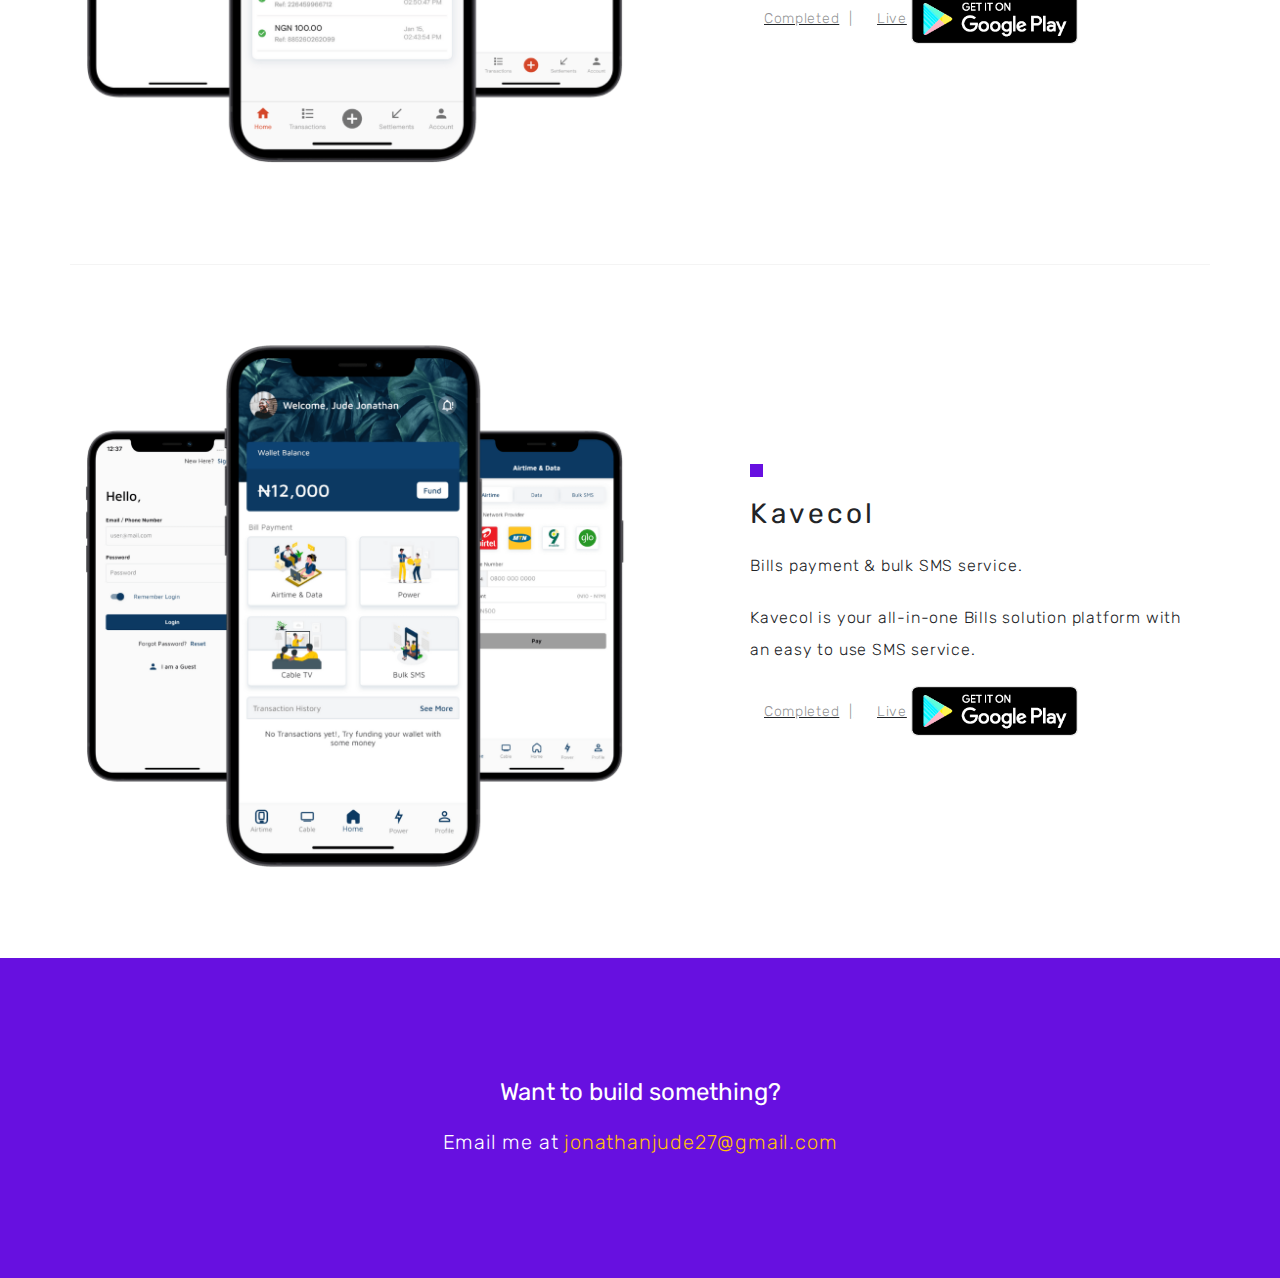
==== commit 2ac68bdf: "add staarm image" ====
--- a/index.html
+++ b/index.html
@@ -129,7 +129,7 @@
                         <a href="https://play.google.com/store/apps/details?id=com.staarm.staarm_mobile" target="_blank"><img src="assets/img/google-play-badge.svg" alt=""></a>
                     </div>
                     <div class="col-12 col-sm-6 order-1">
-                        <img src="assets/img/kippa.png" alt="" class="img-fluid">
+                        <img src="assets/img/staarm.png" alt="" class="img-fluid">
                     </div>
                 </div>
 
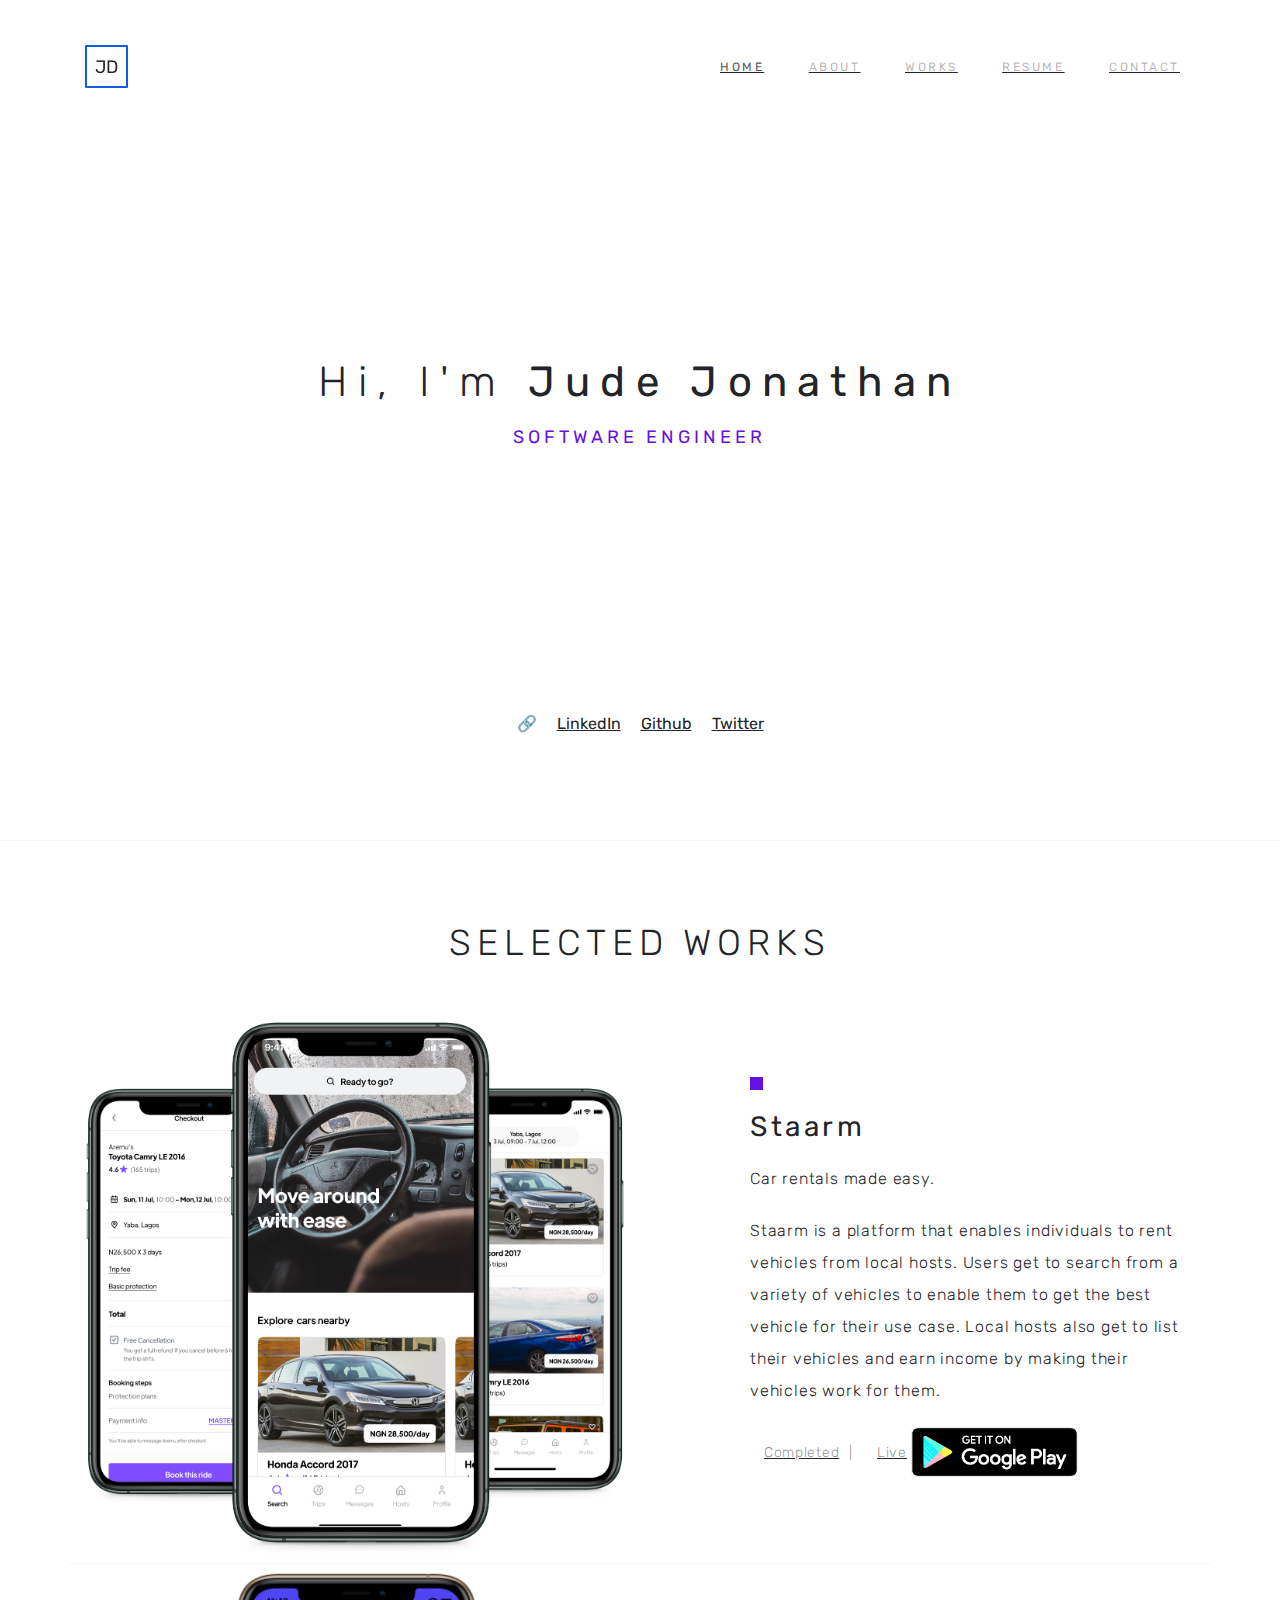
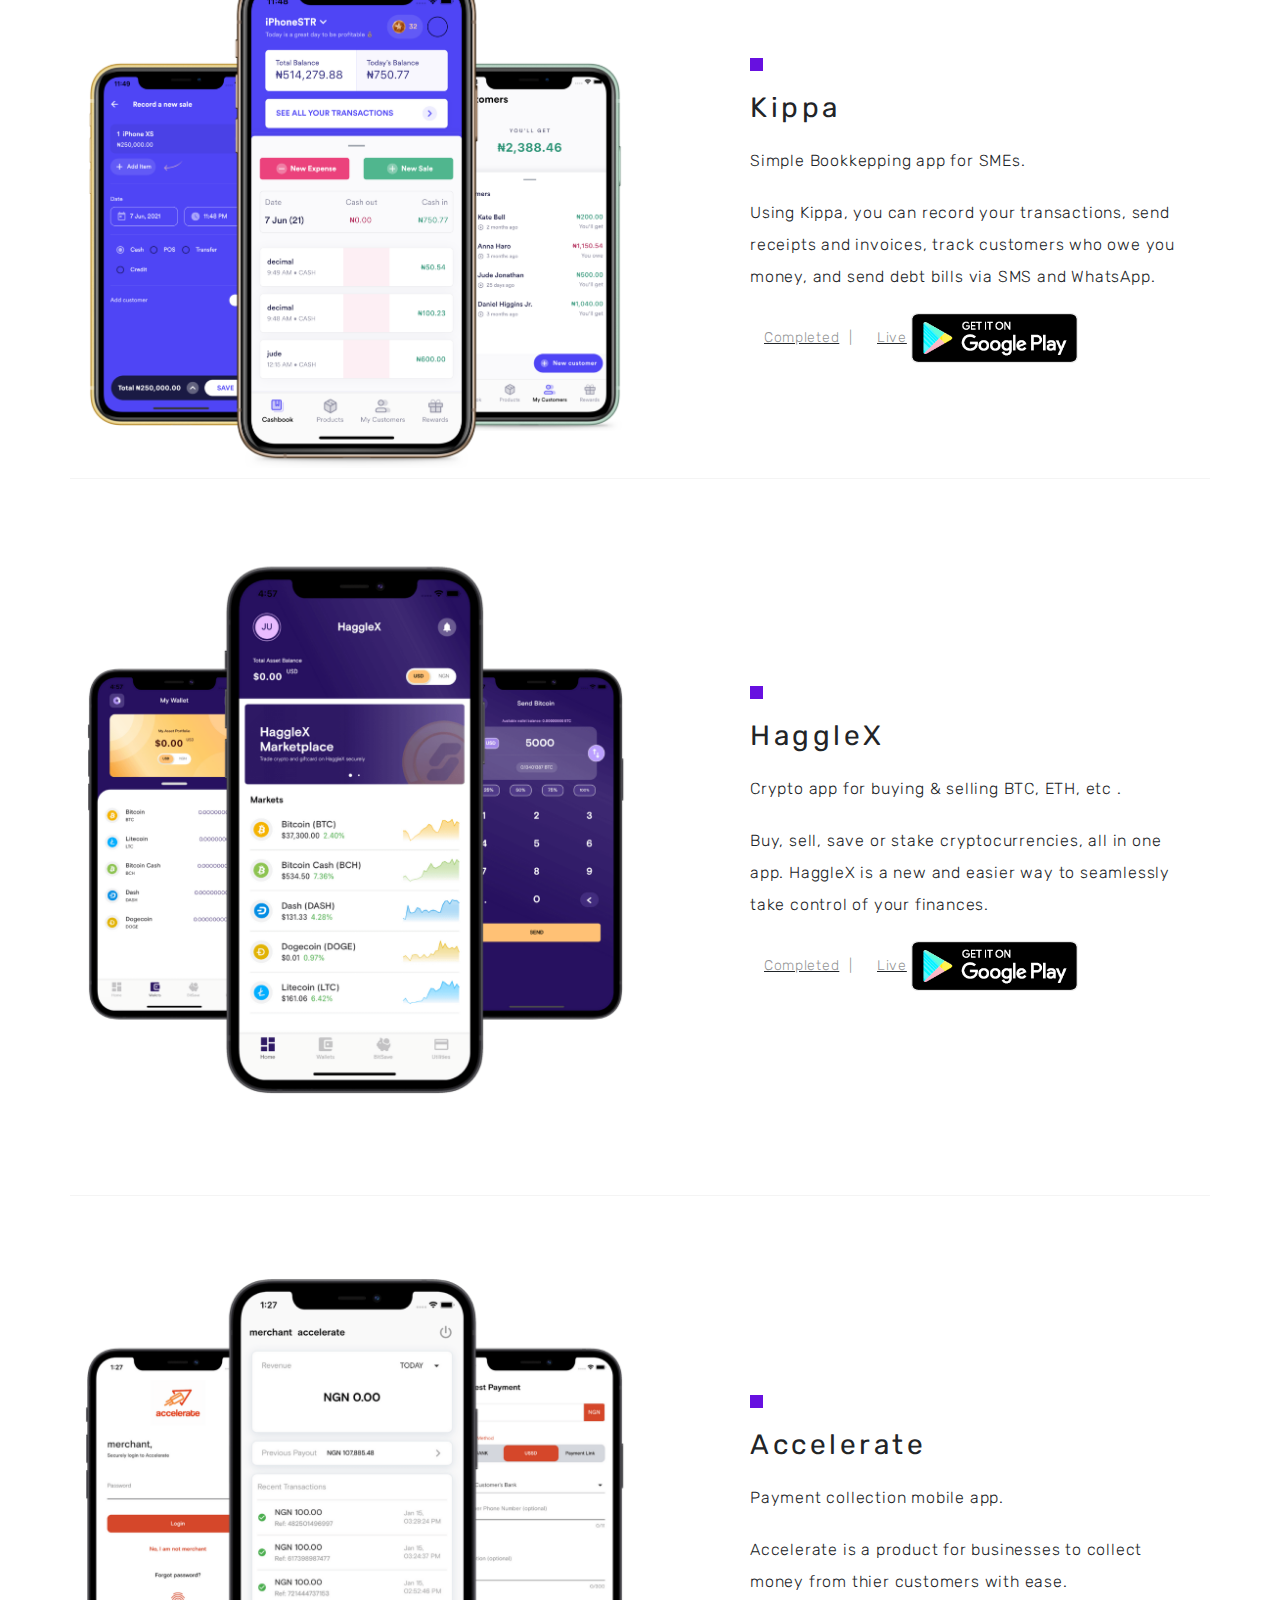
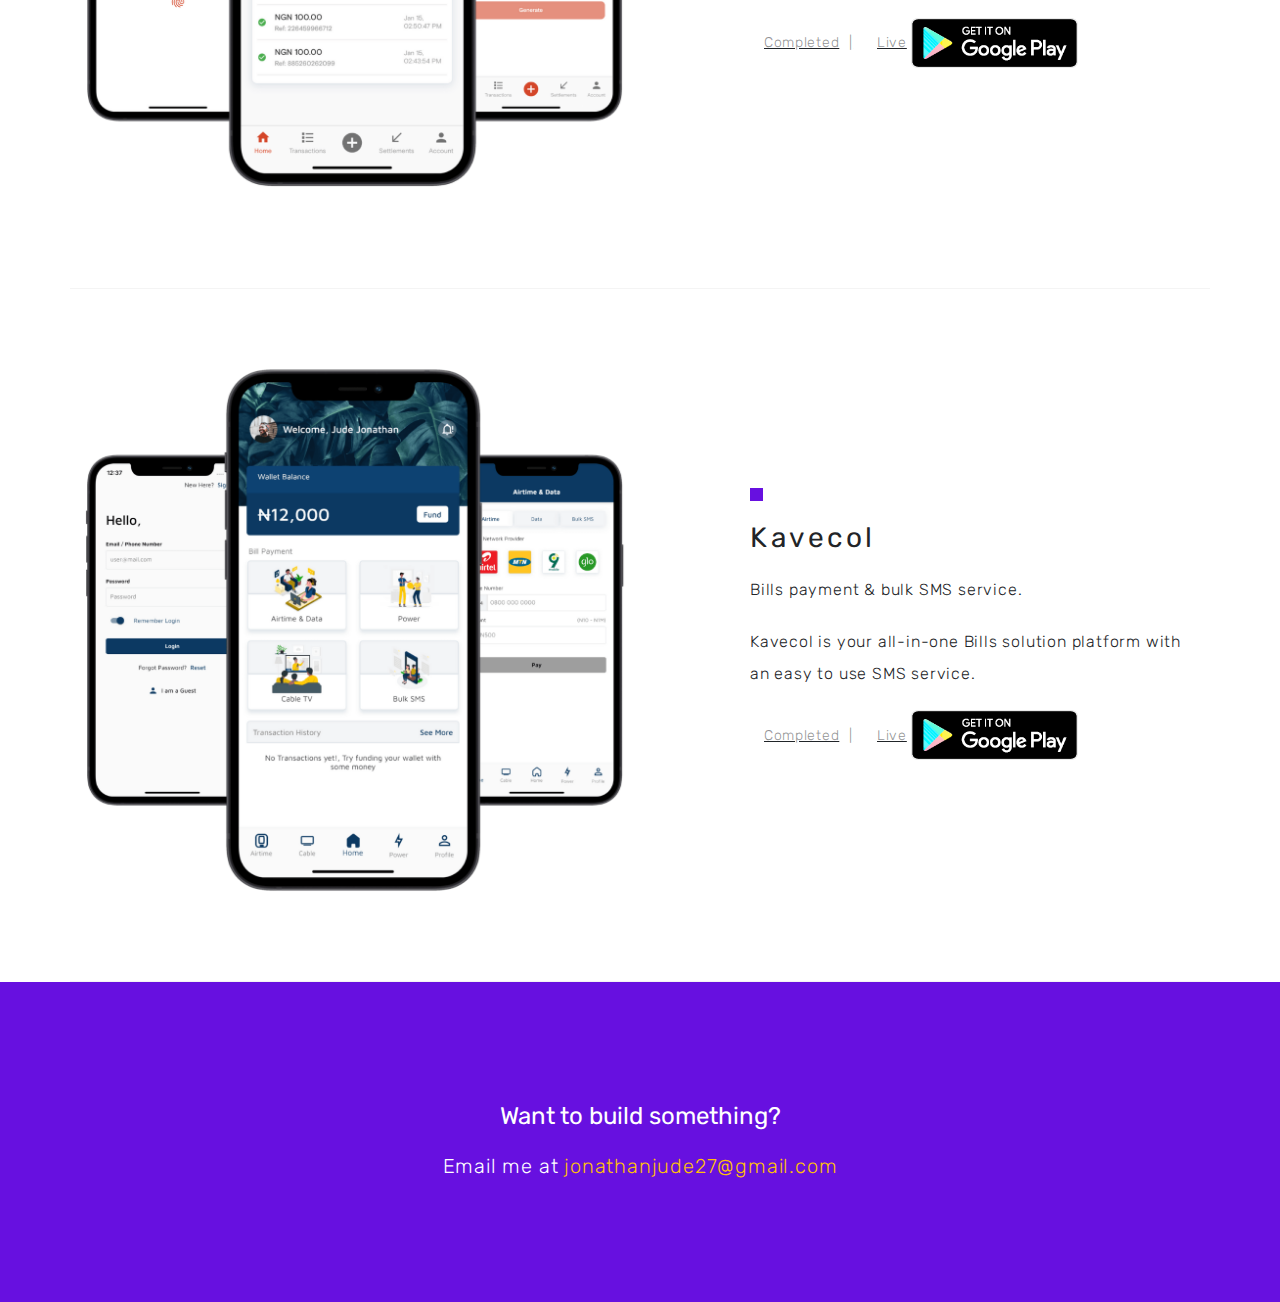
==== commit c8ea4e3c: "fix" ====
--- a/index.html
+++ b/index.html
@@ -148,6 +148,7 @@
                         <img src="assets/img/kippa.png" alt="" class="img-fluid">
                     </div>
                 </div>
+                <br/>
 
                 <div class="row jd-sample-work-container d-flex justify-content-between">
                     <div class="col-12 col-sm-5 order-2 sample-work-details align-self-center">
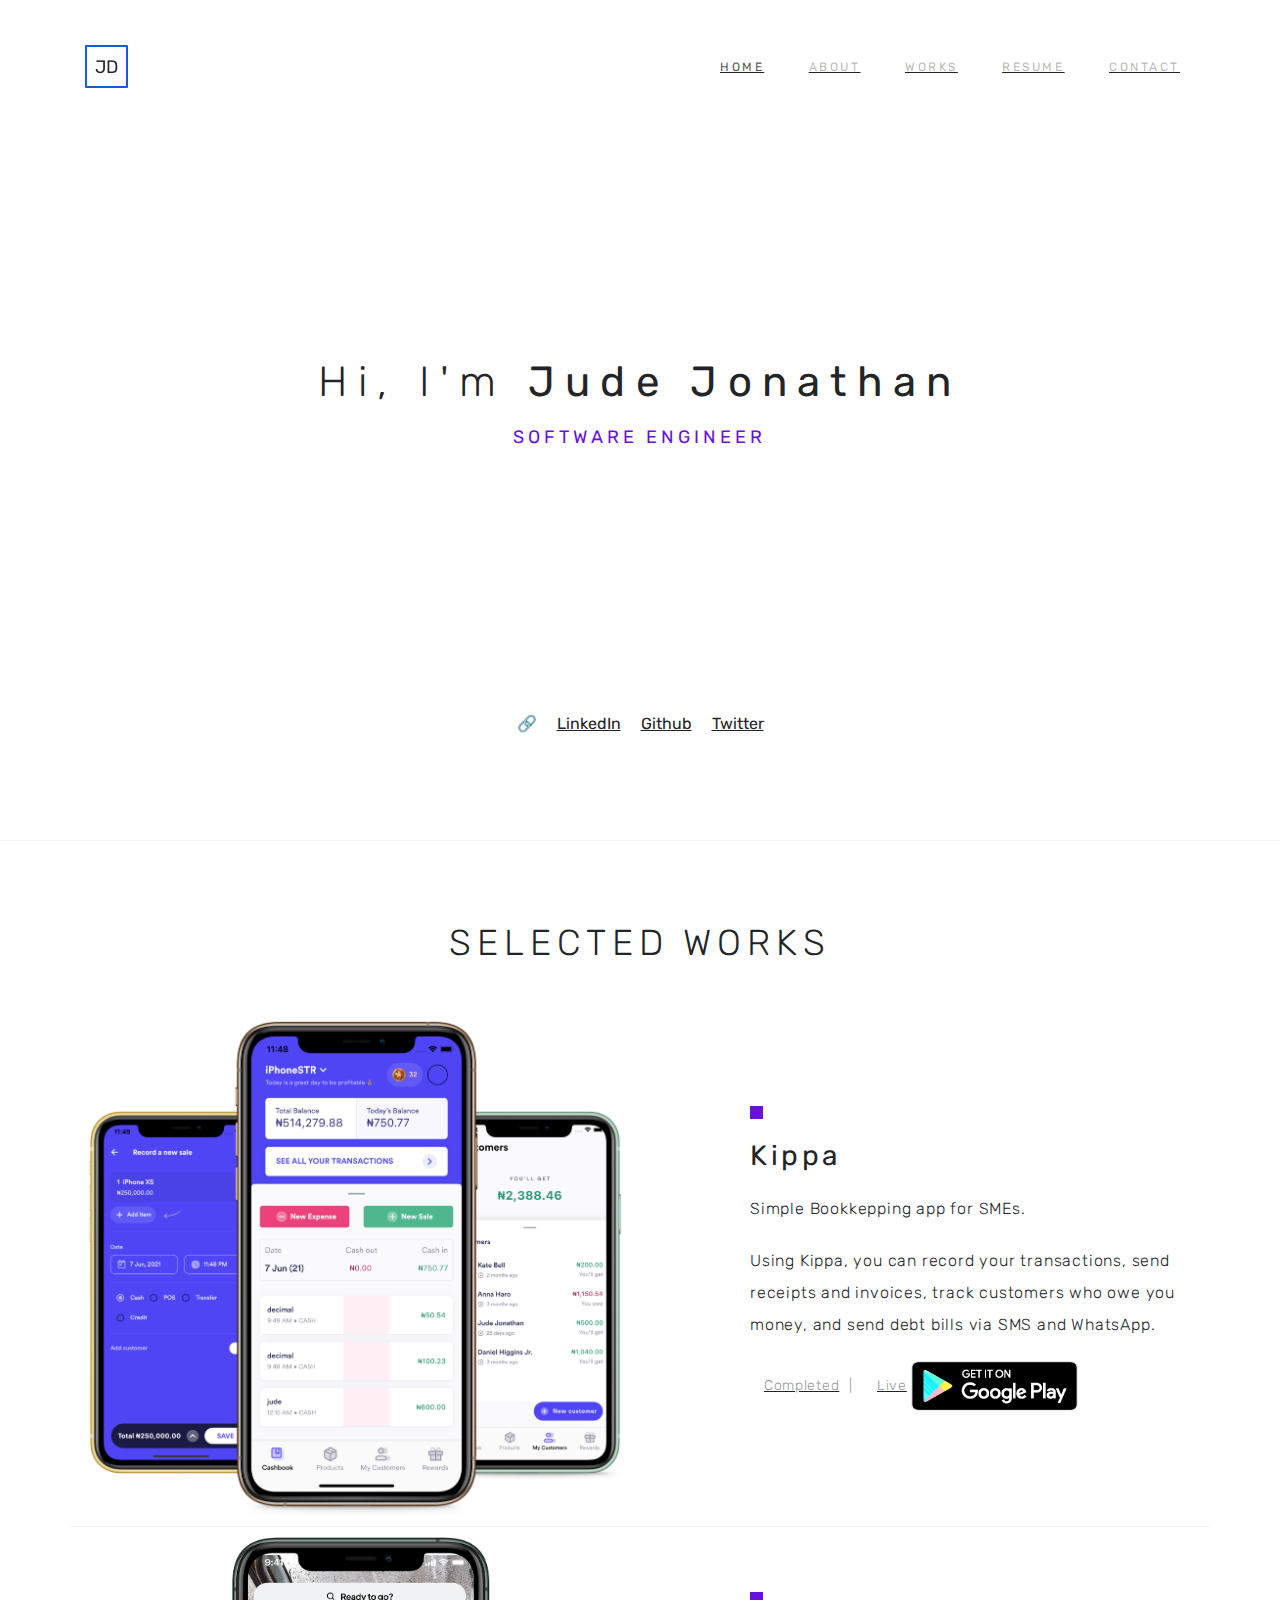
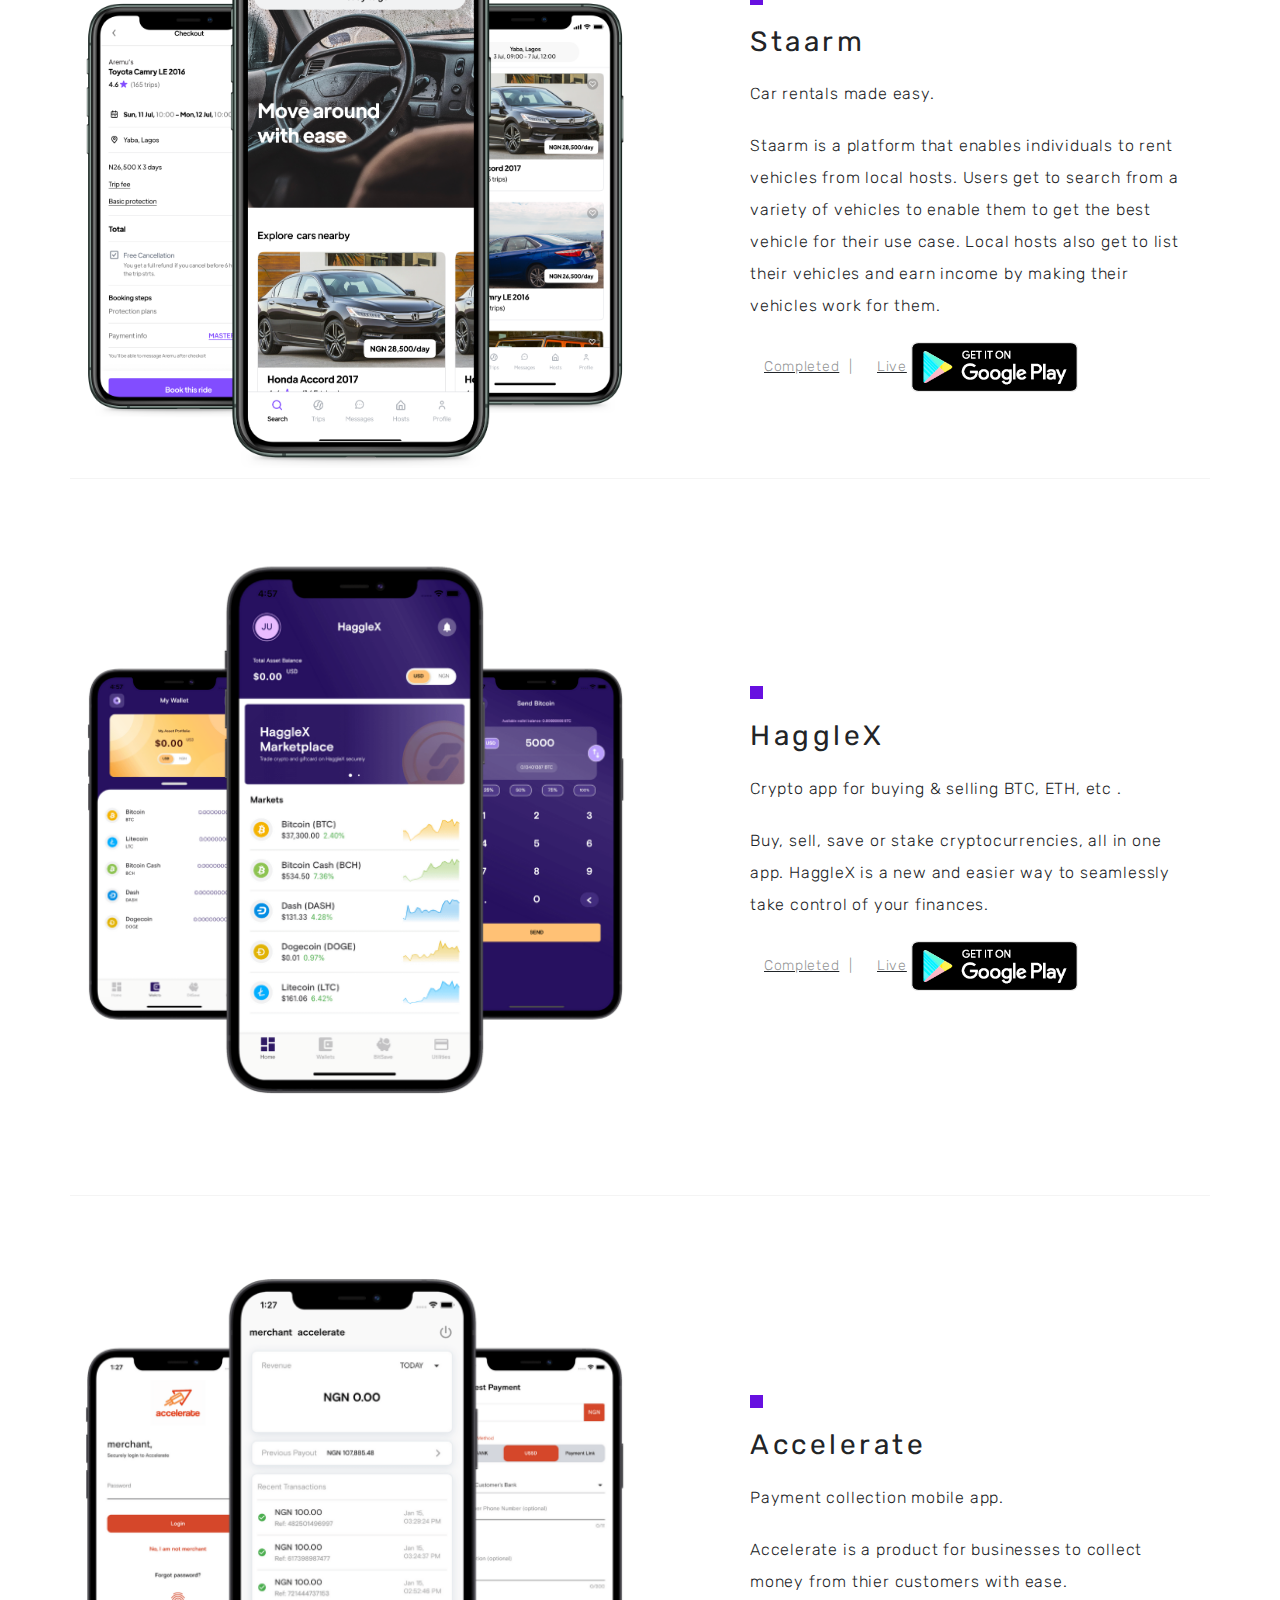
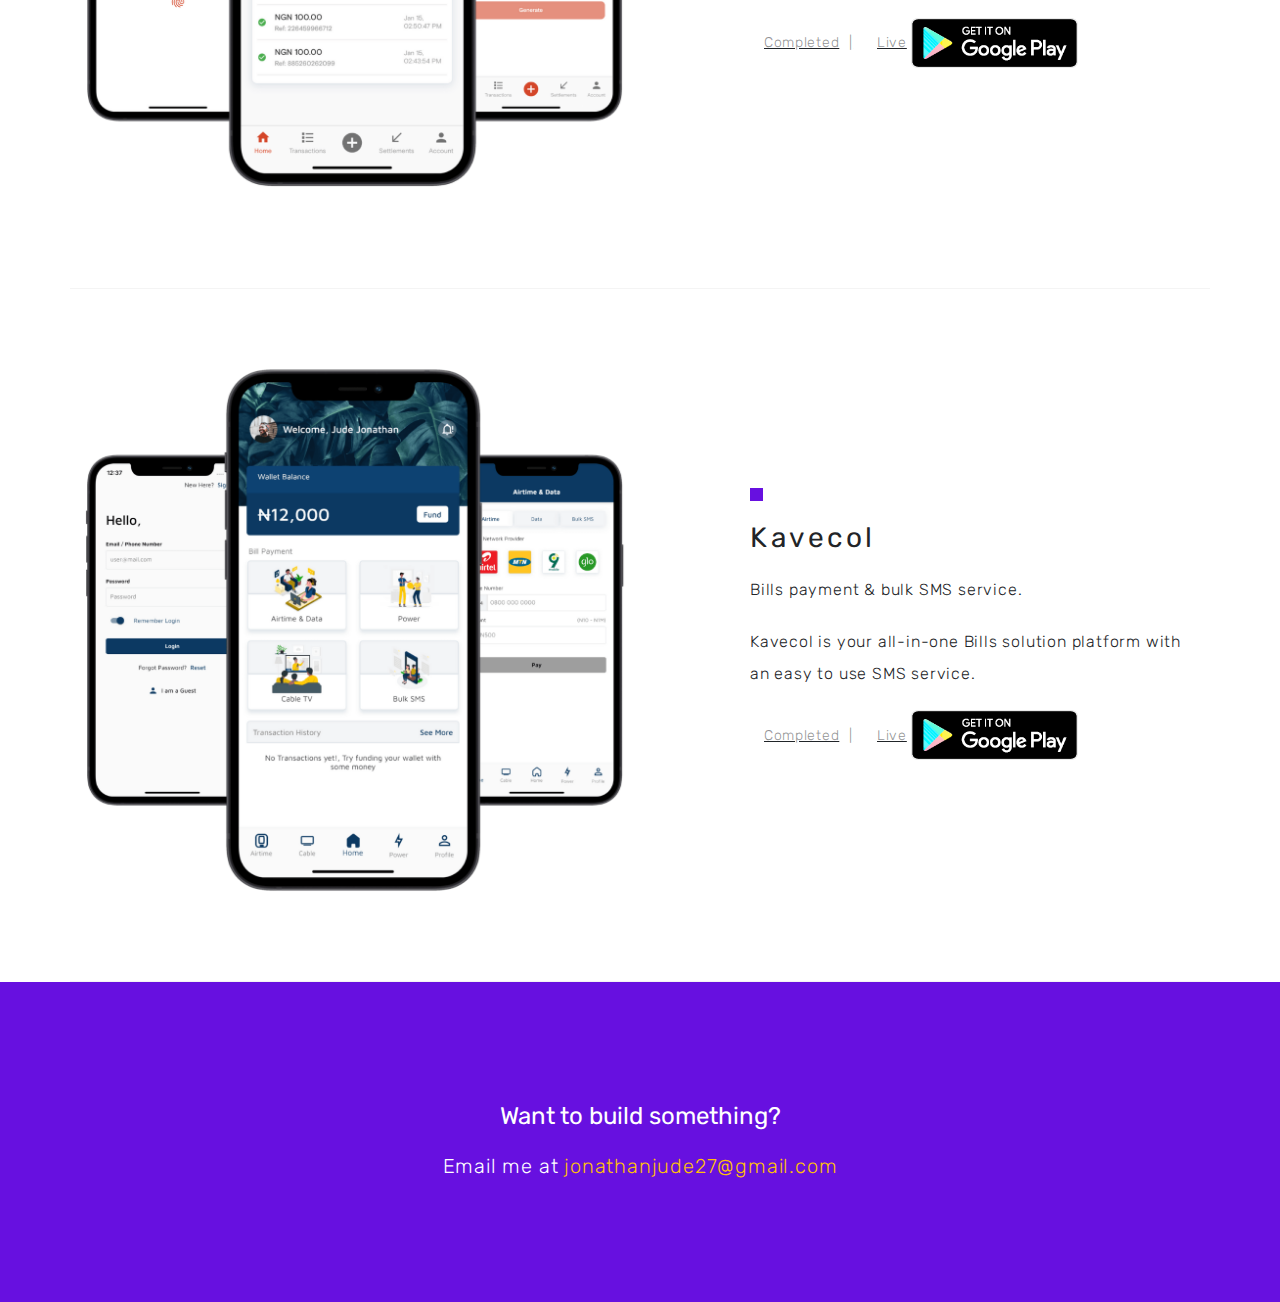
==== commit cd219af3: "fix" ====
--- a/index.html
+++ b/index.html
@@ -117,6 +117,24 @@
                     </div>
                 </div>
 
+                
+
+                <div class="row jd-sample-work-container d-flex justify-content-between">
+                    <div class="col-12 col-sm-5 order-2 sample-work-details align-self-center">
+                        <h4 class="title">Kippa</h4>
+                        <p class="description">Simple Bookkepping app for SMEs.</p>
+                        <p class="description">Using Kippa, you can record your transactions, send receipts and invoices, track customers who owe you money, and send debt bills via SMS and WhatsApp.</p>
+                        <ul class="status">
+                            <li>Completed</li>
+                            <li>Live</li>
+                        </ul>
+                        <a href="https://play.google.com/store/apps/details?id=com.africave.kippa" target="_blank"><img src="assets/img/google-play-badge.svg" alt=""></a>
+                    </div>
+                    <div class="col-12 col-sm-6 order-1">
+                        <img src="assets/img/kippa.png" alt="" class="img-fluid">
+                    </div>
+                </div>
+
                 <div class="row jd-sample-work-container d-flex justify-content-between">
                     <div class="col-12 col-sm-5 order-2 sample-work-details align-self-center">
                         <h4 class="title">Staarm</h4>
@@ -130,22 +148,6 @@
                     </div>
                     <div class="col-12 col-sm-6 order-1">
                         <img src="assets/img/staarm.png" alt="" class="img-fluid">
-                    </div>
-                </div>
-
-                <div class="row jd-sample-work-container d-flex justify-content-between">
-                    <div class="col-12 col-sm-5 order-2 sample-work-details align-self-center">
-                        <h4 class="title">Kippa</h4>
-                        <p class="description">Simple Bookkepping app for SMEs.</p>
-                        <p class="description">Using Kippa, you can record your transactions, send receipts and invoices, track customers who owe you money, and send debt bills via SMS and WhatsApp.</p>
-                        <ul class="status">
-                            <li>Completed</li>
-                            <li>Live</li>
-                        </ul>
-                        <a href="https://play.google.com/store/apps/details?id=com.africave.kippa" target="_blank"><img src="assets/img/google-play-badge.svg" alt=""></a>
-                    </div>
-                    <div class="col-12 col-sm-6 order-1">
-                        <img src="assets/img/kippa.png" alt="" class="img-fluid">
                     </div>
                 </div>
                 <br/>
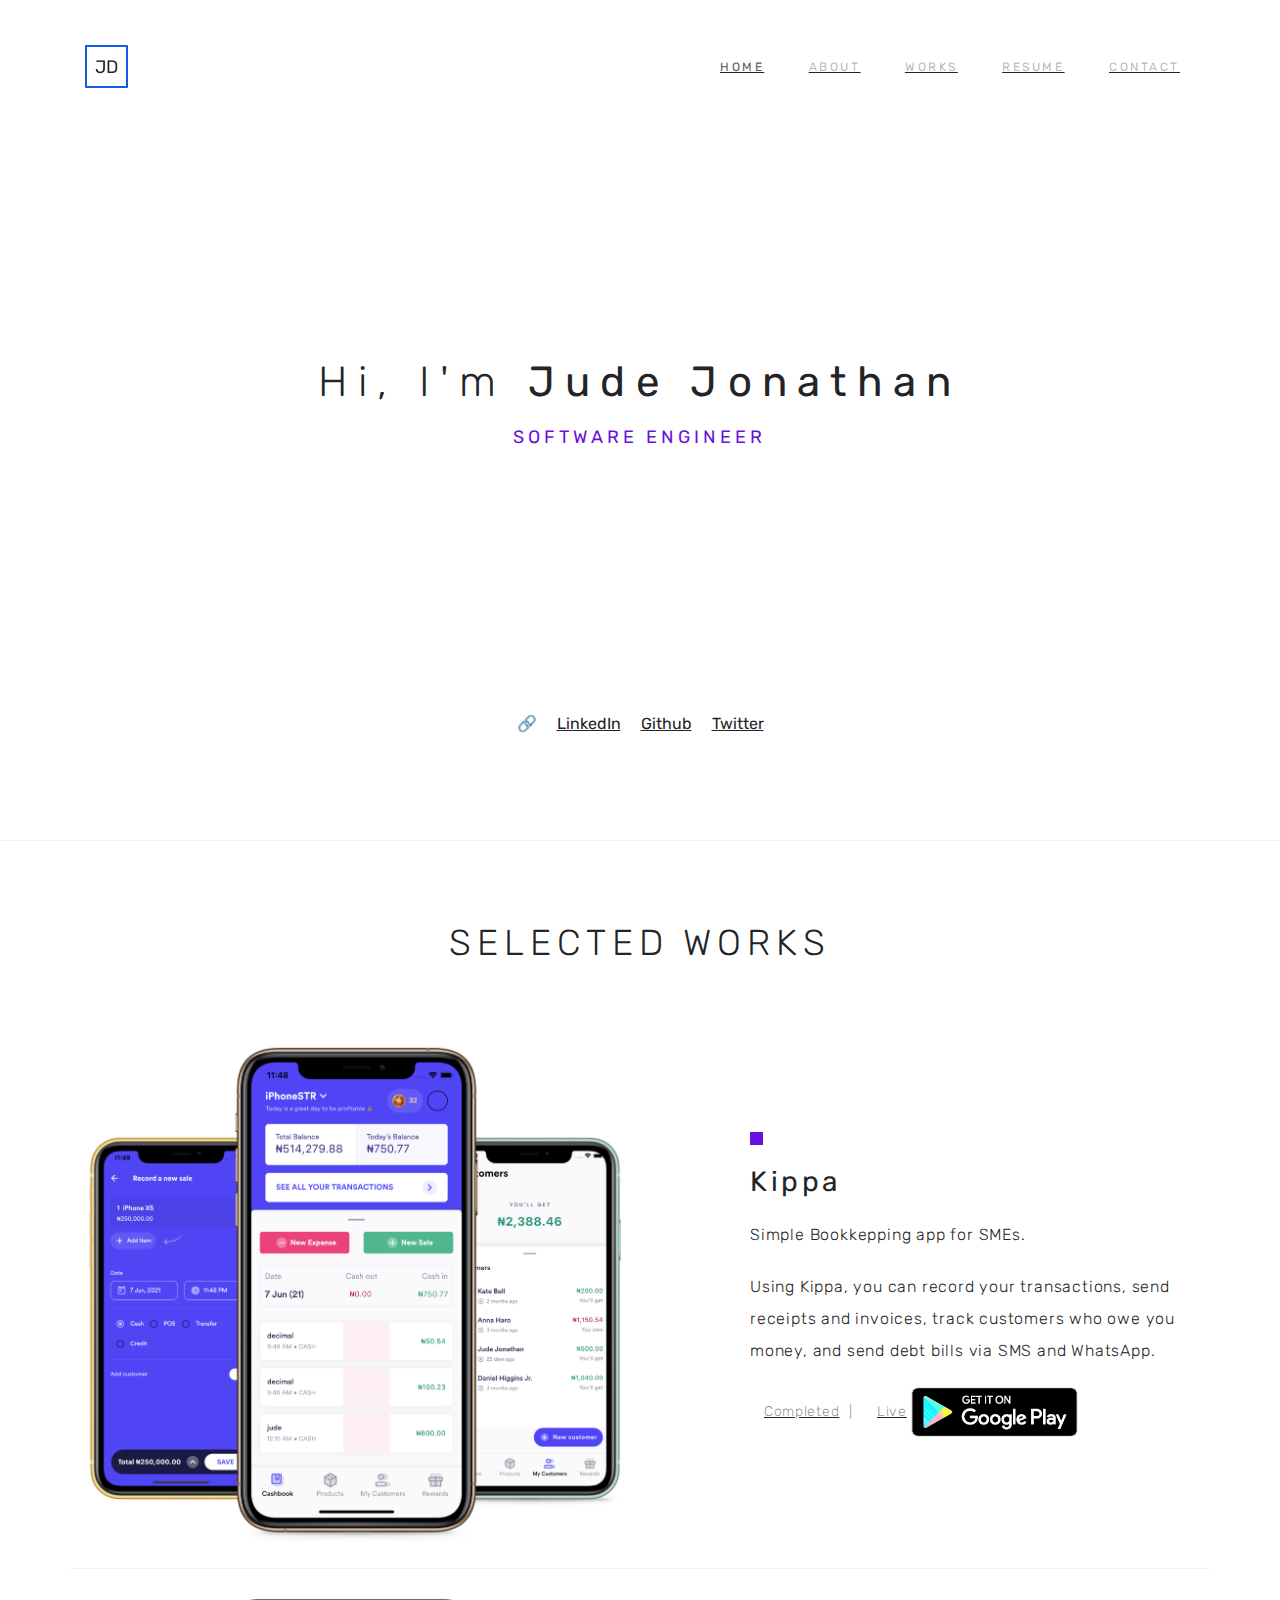
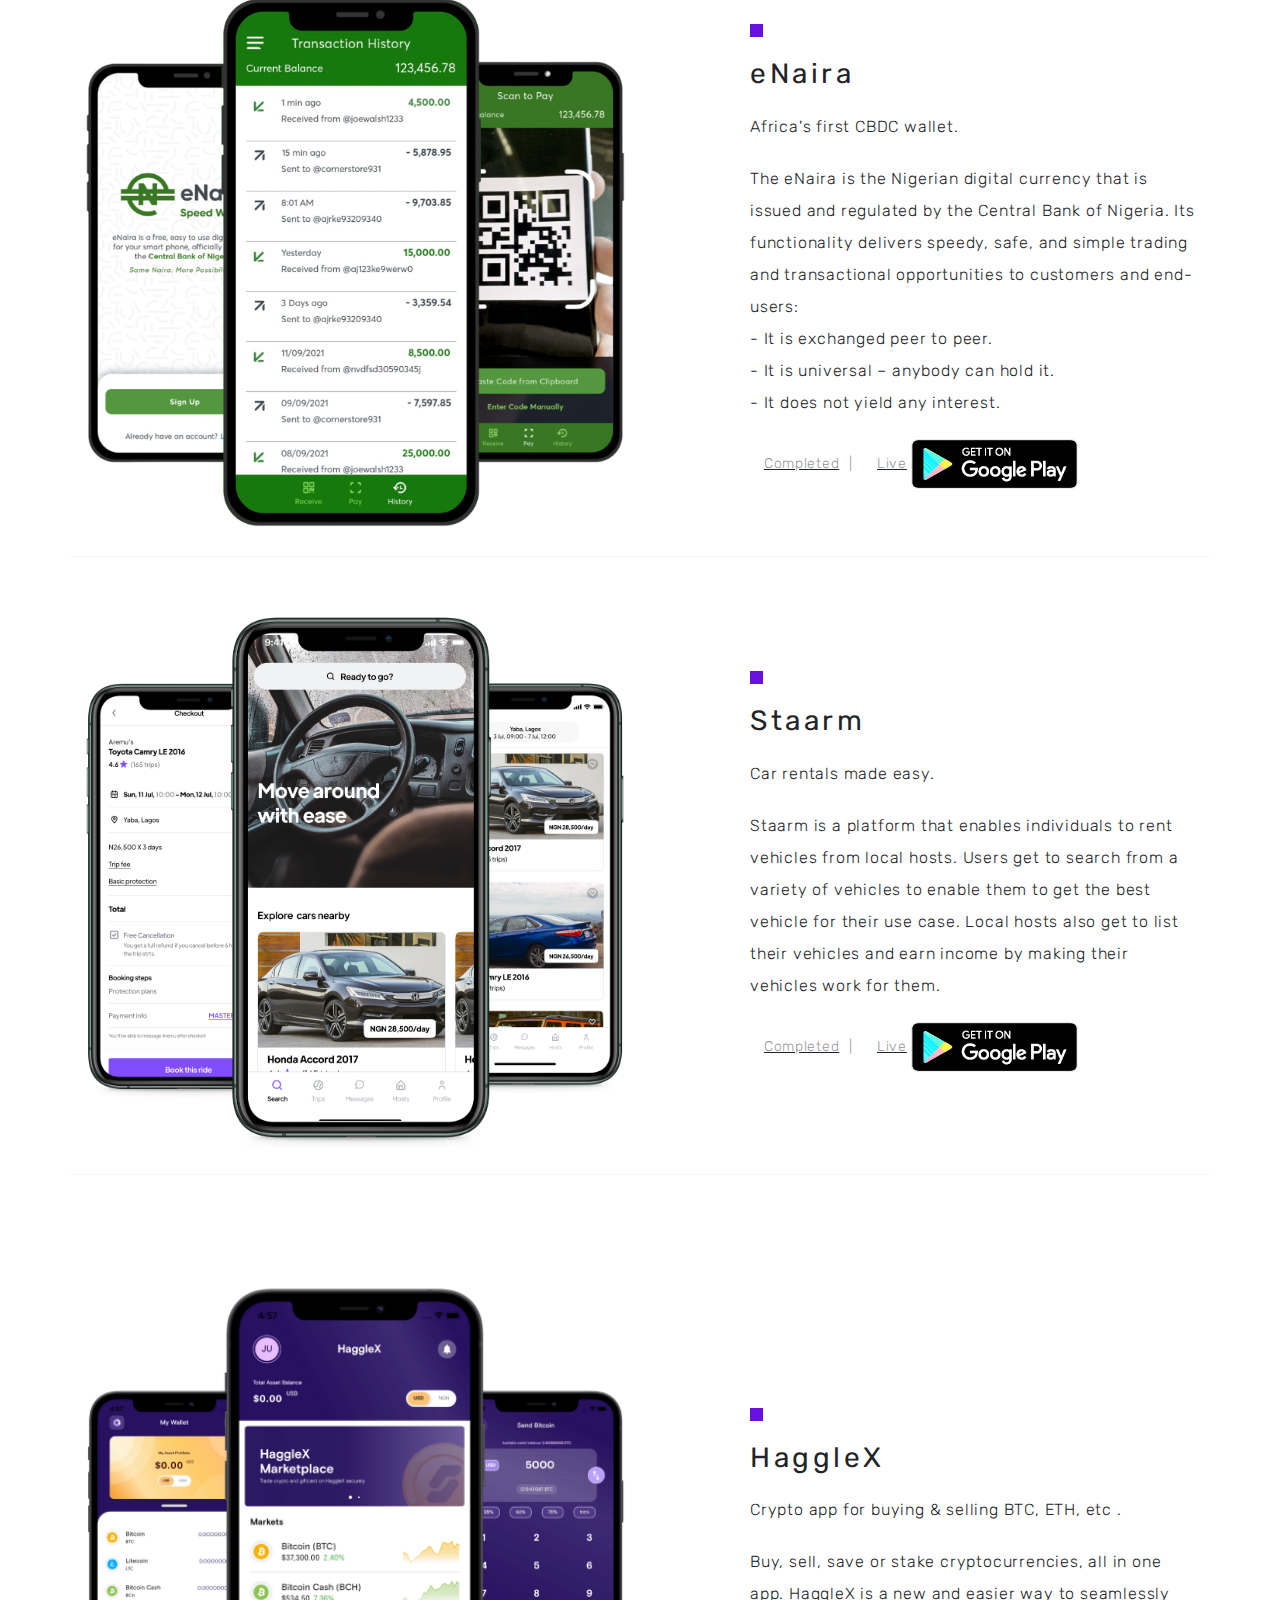
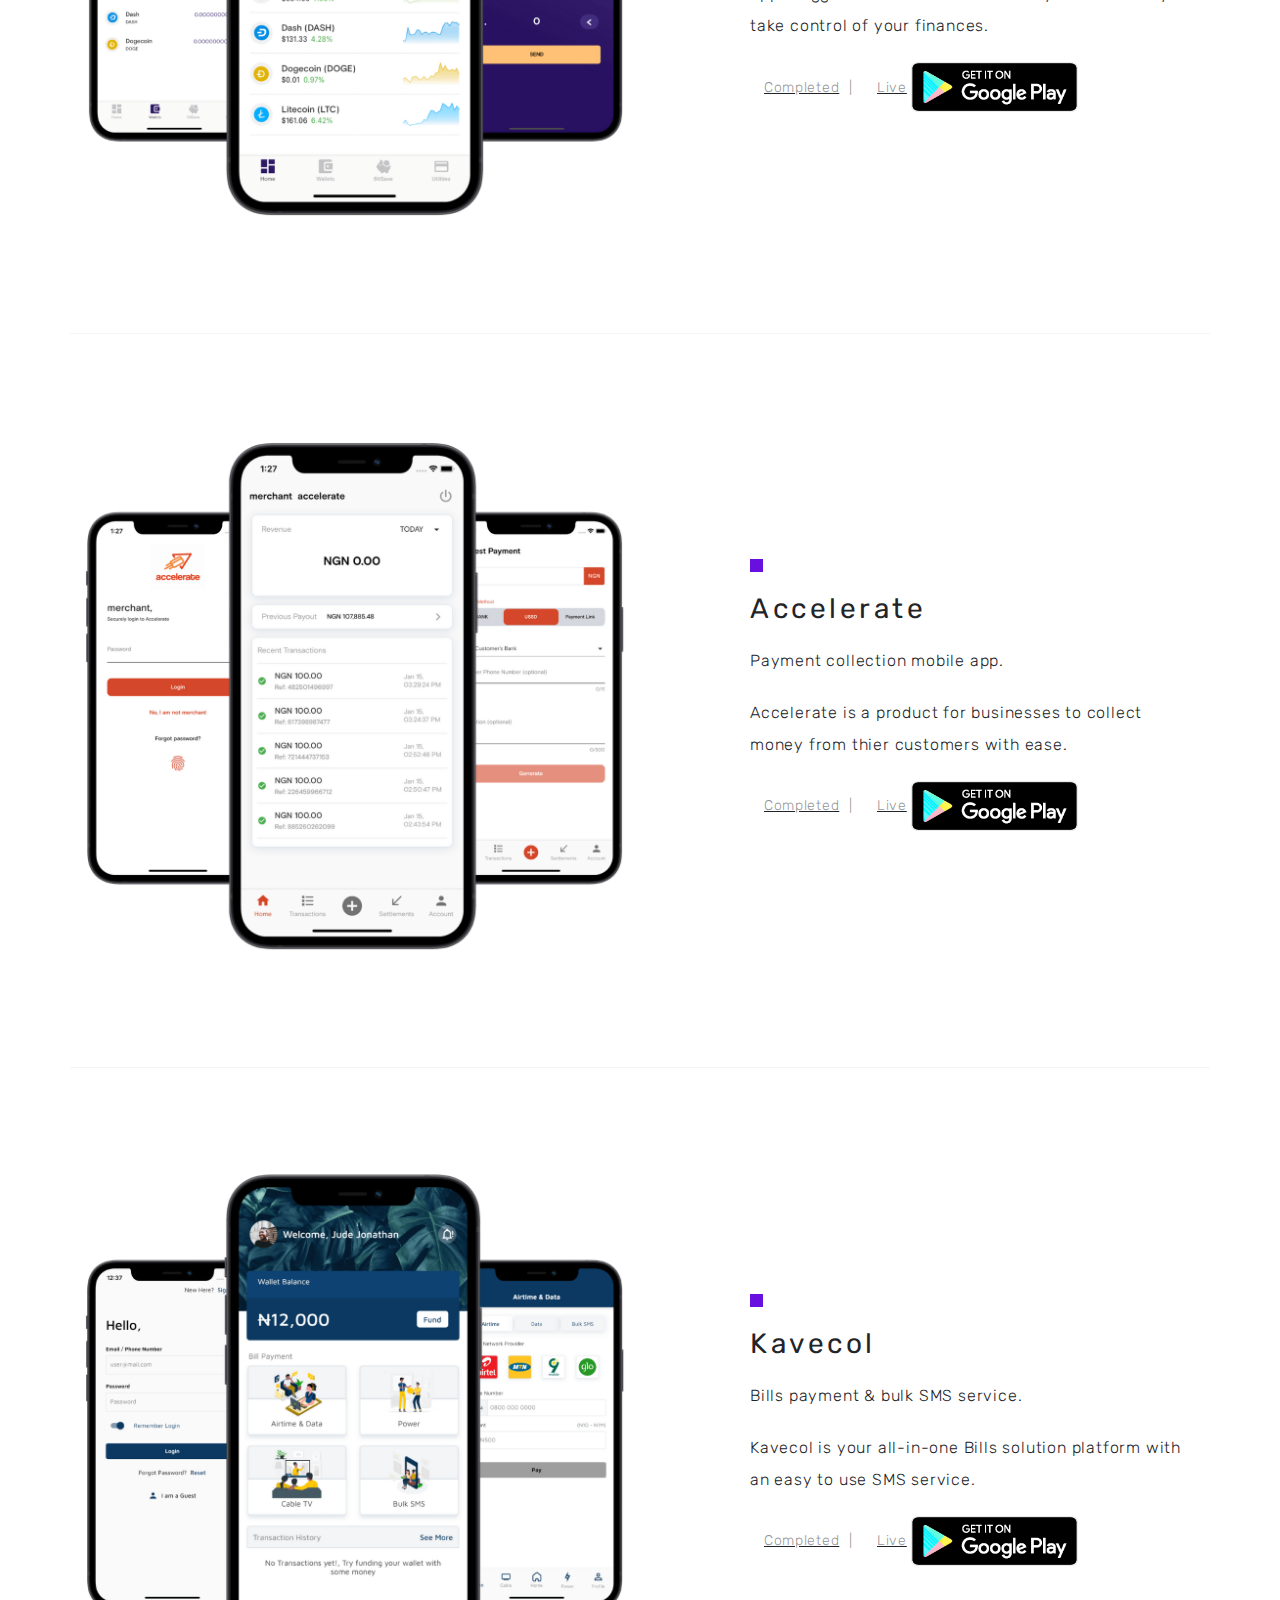
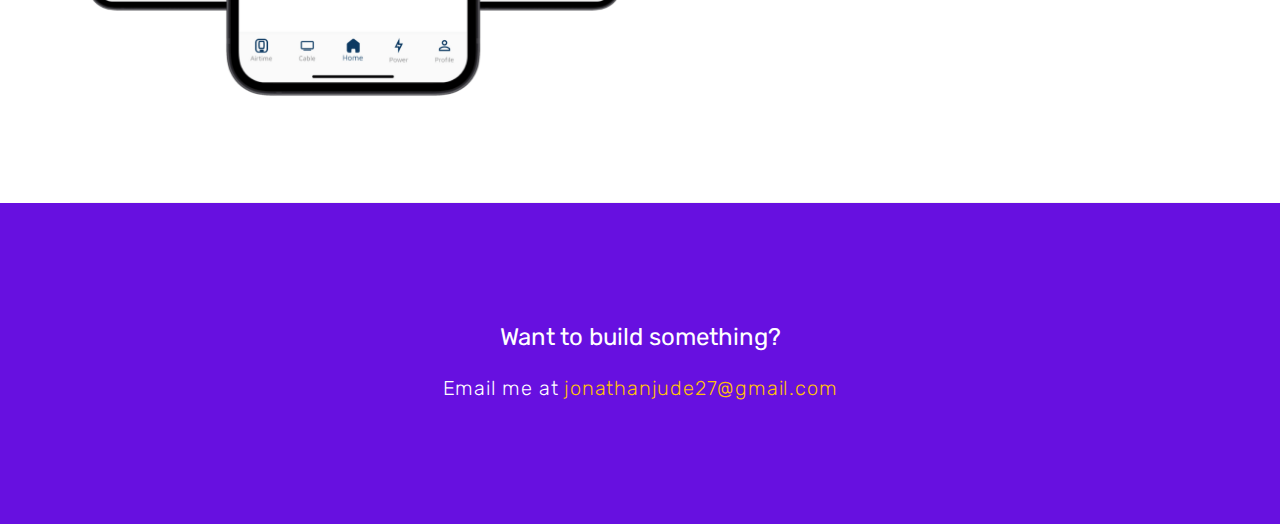
==== commit 842a4fec: "add eNaira" ====
--- a/index.html
+++ b/index.html
@@ -135,6 +135,30 @@
                     </div>
                 </div>
 
+                
+
+                <div class="row jd-sample-work-container d-flex justify-content-between">
+                    <div class="col-12 col-sm-5 order-2 sample-work-details align-self-center">
+                        <h4 class="title">eNaira</h4>
+                        <p class="description">Africa's first CBDC wallet.</p>
+                        <p class="description">The eNaira is the Nigerian digital currency that is issued and regulated by the Central Bank of Nigeria. Its functionality delivers speedy, safe, and simple trading and transactional opportunities to customers and end-users:
+
+                            <br/> - It is exchanged peer to peer.
+                            <br/> - It is universal – anybody can hold it.
+                            <br/> - It does not yield any interest.</p>
+                        <!-- <p class="description">eNaira is a Central Bank of Nigeria-issued digital currency that provides a unique form of money denominated in Naira. eNaira serves as both a medium of exchange and a store of value, offering better payment prospects in retail transactions when compared to cash payments.</p> -->
+                        <ul class="status">
+                            <li>Completed</li>
+                            <li>Live</li>
+                        </ul>
+                        <a href="https://play.google.com/store/apps/details?id=ng.gov.cbn.speed.wallet.temp" target="_blank"><img src="assets/img/google-play-badge.svg" alt=""></a>
+                    </div>
+                    <div class="col-12 col-sm-6 order-1">
+                        <img src="assets/img/eNaira.png" alt="" class="img-fluid">
+                    </div>
+                </div>
+                <br/>
+
                 <div class="row jd-sample-work-container d-flex justify-content-between">
                     <div class="col-12 col-sm-5 order-2 sample-work-details align-self-center">
                         <h4 class="title">Staarm</h4>
